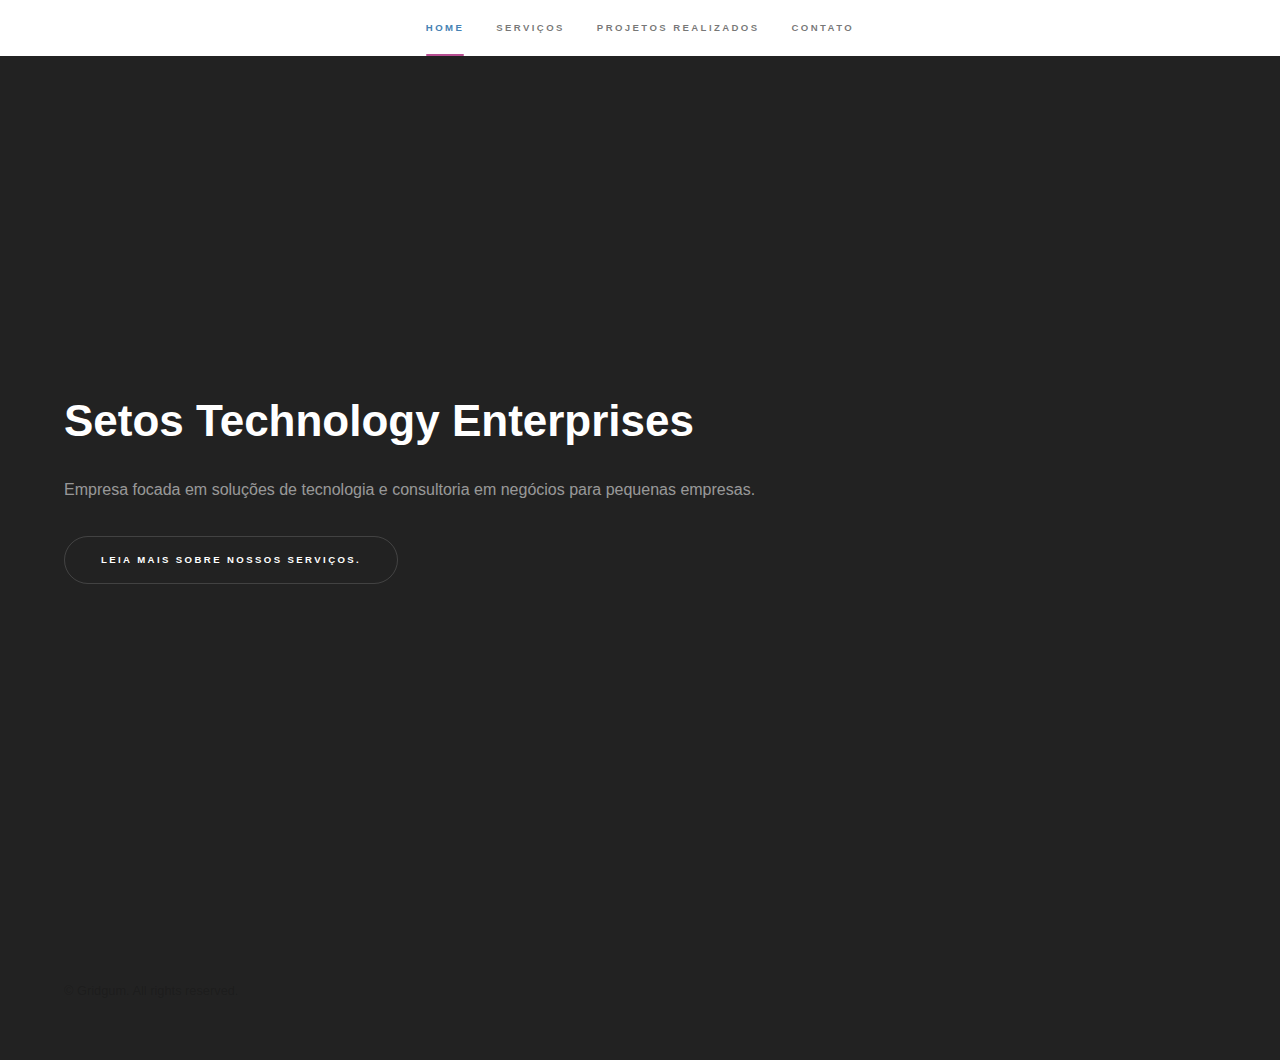
==== home.html @ 489e6897 "Inclusão de imagens" ====
<!DOCTYPE HTML>
<html>
	<head>
		<title>Setos Technology Enterprises</title>
		<meta charset="utf-8" />
		<meta name="viewport" content="width=device-width, initial-scale=1" />
		<!--[if lte IE 8]><script src="js/ie/html5shiv.js"></script><![endif]-->
		<link rel="stylesheet" href="css/main.css" />
		<!--[if lte IE 9]><link rel="stylesheet" href="css/ie9.css" /><![endif]-->
		<!--[if lte IE 8]><link rel="stylesheet" href="css/ie8.css" /><![endif]-->
	</head>
	<body>

			<section id="sidebar">
				<div class="inner">
					<nav>
						<ul>
							<li><a href="#home">Home</a></li>
							<li><a href="#about">Serviços</a></li>
							<li><a href="#works">Projetos Realizados</a></li>
							<li><a href="#contact">Contato</a></li>
						</ul>
					</nav>
				</div>
			</section>

			<div id="wrapper">

					<section id="home" class="wrapper style1 fullscreen fade-up">
						<div class="inner">
							<h1>Setos Technology Enterprises</h1>
							<p>Empresa focada em soluções de tecnologia e consultoria em negócios para pequenas empresas.</p>
							<ul class="actions">
								<li><a href="#works" class="button scrolly">Leia mais sobre nossos serviços.</a></li>
							</ul>
						</div>
					</section>

					
			</div>

			<footer id="footer" class="wrapper style1-alt">
				<div class="inner">
					<ul class="menu">
						<li>&copy; Gridgum. All rights reserved.</li>
					</ul>
				</div>
			</footer>

			<script src="js/jquery.min.js"></script>
			<script src="js/jquery.scrollex.min.js"></script>
			<script src="js/jquery.scrolly.min.js"></script>
			<script src="js/skel.min.js"></script>
			<script src="js/util.js"></script>
			<!--[if lte IE 8]><script src="js/ie/respond.min.js"></script><![endif]-->
			<script src="js/main.js"></script>

	</body>
</html>
---- css/main.css ----
@import url(font-awesome.min.css);
	html, body, div, span, applet, object, iframe, h1, h2, h3, h4, h5, h6, p, blockquote, pre, a, abbr, acronym, address, big, cite, code, del, dfn, em, img, ins, kbd, q, s, samp, small, strike, strong, sub, sup, tt, var, b, u, i, center, dl, dt, dd, ol, ul, li, fieldset, form, label, legend, table, caption, tbody, tfoot, thead, tr, th, td, article, aside, canvas, details, embed, figure, figcaption, footer, header, hgroup, menu, nav, output, ruby, section, summary, time, mark, audio, video {
		margin: 0;
		padding: 0;
		border: 0;
		font-size: 100%;
		vertical-align: baseline;
	}
	article, aside, details, figcaption, figure, footer, header, hgroup, menu, nav, section {
		display: block;
	}

	body {
		line-height: 1;
	}

	ol, ul {
		list-style: none;
	}

	blockquote, q {
		quotes: none;
	}

	blockquote:before, blockquote:after, q:before, q:after {
		content: '';
	}

	table {
		border-collapse: collapse;
		border-spacing: 0;
	}

	body {
		-webkit-text-size-adjust: none;
	}

/* Box Model */

	*, *:before, *:after {
		-moz-box-sizing: border-box;
		-webkit-box-sizing: border-box;
		box-sizing: border-box;
	}

/* Grid */

	.row {
		border-bottom: solid 1px transparent;
		-moz-box-sizing: border-box;
		-webkit-box-sizing: border-box;
		box-sizing: border-box;
	}

	.row > * {
		float: left;
		-moz-box-sizing: border-box;
		-webkit-box-sizing: border-box;
		box-sizing: border-box;
	}

	.row:after, .row:before {
		content: '';
		display: block;
		clear: both;
		height: 0;
	}

	.row.uniform > * > :first-child {
		margin-top: 0;
	}

	.row.uniform > * > :last-child {
		margin-bottom: 0;
	}

	.row.\30 \25 > * {
		padding: 0 0 0 0;
	}

	.row.\30 \25 {
		margin: 0 0 -1px 0;
	}

	.row.uniform.\30 \25 > * {
		padding: 0 0 0 0;
	}

	.row.uniform.\30 \25 {
		margin: 0 0 -1px 0;
	}

	.row > * {
		padding: 0 0 0 1.5em;
	}

	.row {
		margin: 0 0 -1px -1.5em;
	}

	.row.uniform > * {
		padding: 1.5em 0 0 1.5em;
	}

	.row.uniform {
		margin: -1.5em 0 -1px -1.5em;
	}

	.row.\32 00\25 > * {
		padding: 0 0 0 3em;
	}

	.row.\32 00\25 {
		margin: 0 0 -1px -3em;
	}

	.row.uniform.\32 00\25 > * {
		padding: 3em 0 0 3em;
	}

	.row.uniform.\32 00\25 {
		margin: -3em 0 -1px -3em;
	}

	.row.\31 50\25 > * {
		padding: 0 0 0 2.25em;
	}

	.row.\31 50\25 {
		margin: 0 0 -1px -2.25em;
	}

	.row.uniform.\31 50\25 > * {
		padding: 2.25em 0 0 2.25em;
	}

	.row.uniform.\31 50\25 {
		margin: -2.25em 0 -1px -2.25em;
	}

	.row.\35 0\25 > * {
		padding: 0 0 0 0.75em;
	}

	.row.\35 0\25 {
		margin: 0 0 -1px -0.75em;
	}

	.row.uniform.\35 0\25 > * {
		padding: 0.75em 0 0 0.75em;
	}

	.row.uniform.\35 0\25 {
		margin: -0.75em 0 -1px -0.75em;
	}

	.row.\32 5\25 > * {
		padding: 0 0 0 0.375em;
	}

	.row.\32 5\25 {
		margin: 0 0 -1px -0.375em;
	}

	.row.uniform.\32 5\25 > * {
		padding: 0.375em 0 0 0.375em;
	}

	.row.uniform.\32 5\25 {
		margin: -0.375em 0 -1px -0.375em;
	}

	.\31 2u, .\31 2u\24 {
		width: 100%;
		clear: none;
		margin-left: 0;
	}

	.\31 1u, .\31 1u\24 {
		width: 91.6666666667%;
		clear: none;
		margin-left: 0;
	}

	.\31 0u, .\31 0u\24 {
		width: 83.3333333333%;
		clear: none;
		margin-left: 0;
	}

	.\39 u, .\39 u\24 {
		width: 75%;
		clear: none;
		margin-left: 0;
	}

	.\38 u, .\38 u\24 {
		width: 66.6666666667%;
		clear: none;
		margin-left: 0;
	}

	.\37 u, .\37 u\24 {
		width: 58.3333333333%;
		clear: none;
		margin-left: 0;
	}

	.\36 u, .\36 u\24 {
		width: 50%;
		clear: none;
		margin-left: 0;
	}

	.\35 u, .\35 u\24 {
		width: 41.6666666667%;
		clear: none;
		margin-left: 0;
	}

	.\34 u, .\34 u\24 {
		width: 33.3333333333%;
		clear: none;
		margin-left: 0;
	}

	.\33 u, .\33 u\24 {
		width: 25%;
		clear: none;
		margin-left: 0;
	}

	.\32 u, .\32 u\24 {
		width: 16.6666666667%;
		clear: none;
		margin-left: 0;
	}

	.\31 u, .\31 u\24 {
		width: 8.3333333333%;
		clear: none;
		margin-left: 0;
	}

	.\31 2u\24 + *,
	.\31 1u\24 + *,
	.\31 0u\24 + *,
	.\39 u\24 + *,
	.\38 u\24 + *,
	.\37 u\24 + *,
	.\36 u\24 + *,
	.\35 u\24 + *,
	.\34 u\24 + *,
	.\33 u\24 + *,
	.\32 u\24 + *,
	.\31 u\24 + * {
		clear: left;
	}

	.\-11u {
		margin-left: 91.66667%;
	}

	.\-10u {
		margin-left: 83.33333%;
	}

	.\-9u {
		margin-left: 75%;
	}

	.\-8u {
		margin-left: 66.66667%;
	}

	.\-7u {
		margin-left: 58.33333%;
	}

	.\-6u {
		margin-left: 50%;
	}

	.\-5u {
		margin-left: 41.66667%;
	}

	.\-4u {
		margin-left: 33.33333%;
	}

	.\-3u {
		margin-left: 25%;
	}

	.\-2u {
		margin-left: 16.66667%;
	}

	.\-1u {
		margin-left: 8.33333%;
	}

	@media screen and (max-width: 1680px) {

		.row > * {
			padding: 0 0 0 1.5em;
		}

		.row {
			margin: 0 0 -1px -1.5em;
		}

		.row.uniform > * {
			padding: 1.5em 0 0 1.5em;
		}

		.row.uniform {
			margin: -1.5em 0 -1px -1.5em;
		}

		.row.\32 00\25 > * {
			padding: 0 0 0 3em;
		}

		.row.\32 00\25 {
			margin: 0 0 -1px -3em;
		}

		.row.uniform.\32 00\25 > * {
			padding: 3em 0 0 3em;
		}

		.row.uniform.\32 00\25 {
			margin: -3em 0 -1px -3em;
		}

		.row.\31 50\25 > * {
			padding: 0 0 0 2.25em;
		}

		.row.\31 50\25 {
			margin: 0 0 -1px -2.25em;
		}

		.row.uniform.\31 50\25 > * {
			padding: 2.25em 0 0 2.25em;
		}

		.row.uniform.\31 50\25 {
			margin: -2.25em 0 -1px -2.25em;
		}

		.row.\35 0\25 > * {
			padding: 0 0 0 0.75em;
		}

		.row.\35 0\25 {
			margin: 0 0 -1px -0.75em;
		}

		.row.uniform.\35 0\25 > * {
			padding: 0.75em 0 0 0.75em;
		}

		.row.uniform.\35 0\25 {
			margin: -0.75em 0 -1px -0.75em;
		}

		.row.\32 5\25 > * {
			padding: 0 0 0 0.375em;
		}

		.row.\32 5\25 {
			margin: 0 0 -1px -0.375em;
		}

		.row.uniform.\32 5\25 > * {
			padding: 0.375em 0 0 0.375em;
		}

		.row.uniform.\32 5\25 {
			margin: -0.375em 0 -1px -0.375em;
		}

		.\31 2u\28xlarge\29, .\31 2u\24\28xlarge\29 {
			width: 100%;
			clear: none;
			margin-left: 0;
		}

		.\31 1u\28xlarge\29, .\31 1u\24\28xlarge\29 {
			width: 91.6666666667%;
			clear: none;
			margin-left: 0;
		}

		.\31 0u\28xlarge\29, .\31 0u\24\28xlarge\29 {
			width: 83.3333333333%;
			clear: none;
			margin-left: 0;
		}

		.\39 u\28xlarge\29, .\39 u\24\28xlarge\29 {
			width: 75%;
			clear: none;
			margin-left: 0;
		}

		.\38 u\28xlarge\29, .\38 u\24\28xlarge\29 {
			width: 66.6666666667%;
			clear: none;
			margin-left: 0;
		}

		.\37 u\28xlarge\29, .\37 u\24\28xlarge\29 {
			width: 58.3333333333%;
			clear: none;
			margin-left: 0;
		}

		.\36 u\28xlarge\29, .\36 u\24\28xlarge\29 {
			width: 50%;
			clear: none;
			margin-left: 0;
		}

		.\35 u\28xlarge\29, .\35 u\24\28xlarge\29 {
			width: 41.6666666667%;
			clear: none;
			margin-left: 0;
		}

		.\34 u\28xlarge\29, .\34 u\24\28xlarge\29 {
			width: 33.3333333333%;
			clear: none;
			margin-left: 0;
		}

		.\33 u\28xlarge\29, .\33 u\24\28xlarge\29 {
			width: 25%;
			clear: none;
			margin-left: 0;
		}

		.\32 u\28xlarge\29, .\32 u\24\28xlarge\29 {
			width: 16.6666666667%;
			clear: none;
			margin-left: 0;
		}

		.\31 u\28xlarge\29, .\31 u\24\28xlarge\29 {
			width: 8.3333333333%;
			clear: none;
			margin-left: 0;
		}

		.\31 2u\24\28xlarge\29 + *,
		.\31 1u\24\28xlarge\29 + *,
		.\31 0u\24\28xlarge\29 + *,
		.\39 u\24\28xlarge\29 + *,
		.\38 u\24\28xlarge\29 + *,
		.\37 u\24\28xlarge\29 + *,
		.\36 u\24\28xlarge\29 + *,
		.\35 u\24\28xlarge\29 + *,
		.\34 u\24\28xlarge\29 + *,
		.\33 u\24\28xlarge\29 + *,
		.\32 u\24\28xlarge\29 + *,
		.\31 u\24\28xlarge\29 + * {
			clear: left;
		}

		.\-11u\28xlarge\29 {
			margin-left: 91.66667%;
		}

		.\-10u\28xlarge\29 {
			margin-left: 83.33333%;
		}

		.\-9u\28xlarge\29 {
			margin-left: 75%;
		}

		.\-8u\28xlarge\29 {
			margin-left: 66.66667%;
		}

		.\-7u\28xlarge\29 {
			margin-left: 58.33333%;
		}

		.\-6u\28xlarge\29 {
			margin-left: 50%;
		}

		.\-5u\28xlarge\29 {
			margin-left: 41.66667%;
		}

		.\-4u\28xlarge\29 {
			margin-left: 33.33333%;
		}

		.\-3u\28xlarge\29 {
			margin-left: 25%;
		}

		.\-2u\28xlarge\29 {
			margin-left: 16.66667%;
		}

		.\-1u\28xlarge\29 {
			margin-left: 8.33333%;
		}

	}

	@media screen and (max-width: 1280px) {

		.row > * {
			padding: 0 0 0 1.5em;
		}

		.row {
			margin: 0 0 -1px -1.5em;
		}

		.row.uniform > * {
			padding: 1.5em 0 0 1.5em;
		}

		.row.uniform {
			margin: -1.5em 0 -1px -1.5em;
		}

		.row.\32 00\25 > * {
			padding: 0 0 0 3em;
		}

		.row.\32 00\25 {
			margin: 0 0 -1px -3em;
		}

		.row.uniform.\32 00\25 > * {
			padding: 3em 0 0 3em;
		}

		.row.uniform.\32 00\25 {
			margin: -3em 0 -1px -3em;
		}

		.row.\31 50\25 > * {
			padding: 0 0 0 2.25em;
		}

		.row.\31 50\25 {
			margin: 0 0 -1px -2.25em;
		}

		.row.uniform.\31 50\25 > * {
			padding: 2.25em 0 0 2.25em;
		}

		.row.uniform.\31 50\25 {
			margin: -2.25em 0 -1px -2.25em;
		}

		.row.\35 0\25 > * {
			padding: 0 0 0 0.75em;
		}

		.row.\35 0\25 {
			margin: 0 0 -1px -0.75em;
		}

		.row.uniform.\35 0\25 > * {
			padding: 0.75em 0 0 0.75em;
		}

		.row.uniform.\35 0\25 {
			margin: -0.75em 0 -1px -0.75em;
		}

		.row.\32 5\25 > * {
			padding: 0 0 0 0.375em;
		}

		.row.\32 5\25 {
			margin: 0 0 -1px -0.375em;
		}

		.row.uniform.\32 5\25 > * {
			padding: 0.375em 0 0 0.375em;
		}

		.row.uniform.\32 5\25 {
			margin: -0.375em 0 -1px -0.375em;
		}

		.\31 2u\28large\29, .\31 2u\24\28large\29 {
			width: 100%;
			clear: none;
			margin-left: 0;
		}

		.\31 1u\28large\29, .\31 1u\24\28large\29 {
			width: 91.6666666667%;
			clear: none;
			margin-left: 0;
		}

		.\31 0u\28large\29, .\31 0u\24\28large\29 {
			width: 83.3333333333%;
			clear: none;
			margin-left: 0;
		}

		.\39 u\28large\29, .\39 u\24\28large\29 {
			width: 75%;
			clear: none;
			margin-left: 0;
		}

		.\38 u\28large\29, .\38 u\24\28large\29 {
			width: 66.6666666667%;
			clear: none;
			margin-left: 0;
		}

		.\37 u\28large\29, .\37 u\24\28large\29 {
			width: 58.3333333333%;
			clear: none;
			margin-left: 0;
		}

		.\36 u\28large\29, .\36 u\24\28large\29 {
			width: 50%;
			clear: none;
			margin-left: 0;
		}

		.\35 u\28large\29, .\35 u\24\28large\29 {
			width: 41.6666666667%;
			clear: none;
			margin-left: 0;
		}

		.\34 u\28large\29, .\34 u\24\28large\29 {
			width: 33.3333333333%;
			clear: none;
			margin-left: 0;
		}

		.\33 u\28large\29, .\33 u\24\28large\29 {
			width: 25%;
			clear: none;
			margin-left: 0;
		}

		.\32 u\28large\29, .\32 u\24\28large\29 {
			width: 16.6666666667%;
			clear: none;
			margin-left: 0;
		}

		.\31 u\28large\29, .\31 u\24\28large\29 {
			width: 8.3333333333%;
			clear: none;
			margin-left: 0;
		}

		.\31 2u\24\28large\29 + *,
		.\31 1u\24\28large\29 + *,
		.\31 0u\24\28large\29 + *,
		.\39 u\24\28large\29 + *,
		.\38 u\24\28large\29 + *,
		.\37 u\24\28large\29 + *,
		.\36 u\24\28large\29 + *,
		.\35 u\24\28large\29 + *,
		.\34 u\24\28large\29 + *,
		.\33 u\24\28large\29 + *,
		.\32 u\24\28large\29 + *,
		.\31 u\24\28large\29 + * {
			clear: left;
		}

		.\-11u\28large\29 {
			margin-left: 91.66667%;
		}

		.\-10u\28large\29 {
			margin-left: 83.33333%;
		}

		.\-9u\28large\29 {
			margin-left: 75%;
		}

		.\-8u\28large\29 {
			margin-left: 66.66667%;
		}

		.\-7u\28large\29 {
			margin-left: 58.33333%;
		}

		.\-6u\28large\29 {
			margin-left: 50%;
		}

		.\-5u\28large\29 {
			margin-left: 41.66667%;
		}

		.\-4u\28large\29 {
			margin-left: 33.33333%;
		}

		.\-3u\28large\29 {
			margin-left: 25%;
		}

		.\-2u\28large\29 {
			margin-left: 16.66667%;
		}

		.\-1u\28large\29 {
			margin-left: 8.33333%;
		}

	}

	@media screen and (max-width: 980px) {

		.row > * {
			padding: 0 0 0 1.5em;
		}

		.row {
			margin: 0 0 -1px -1.5em;
		}

		.row.uniform > * {
			padding: 1.5em 0 0 1.5em;
		}

		.row.uniform {
			margin: -1.5em 0 -1px -1.5em;
		}

		.row.\32 00\25 > * {
			padding: 0 0 0 3em;
		}

		.row.\32 00\25 {
			margin: 0 0 -1px -3em;
		}

		.row.uniform.\32 00\25 > * {
			padding: 3em 0 0 3em;
		}

		.row.uniform.\32 00\25 {
			margin: -3em 0 -1px -3em;
		}

		.row.\31 50\25 > * {
			padding: 0 0 0 2.25em;
		}

		.row.\31 50\25 {
			margin: 0 0 -1px -2.25em;
		}

		.row.uniform.\31 50\25 > * {
			padding: 2.25em 0 0 2.25em;
		}

		.row.uniform.\31 50\25 {
			margin: -2.25em 0 -1px -2.25em;
		}

		.row.\35 0\25 > * {
			padding: 0 0 0 0.75em;
		}

		.row.\35 0\25 {
			margin: 0 0 -1px -0.75em;
		}

		.row.uniform.\35 0\25 > * {
			padding: 0.75em 0 0 0.75em;
		}

		.row.uniform.\35 0\25 {
			margin: -0.75em 0 -1px -0.75em;
		}

		.row.\32 5\25 > * {
			padding: 0 0 0 0.375em;
		}

		.row.\32 5\25 {
			margin: 0 0 -1px -0.375em;
		}

		.row.uniform.\32 5\25 > * {
			padding: 0.375em 0 0 0.375em;
		}

		.row.uniform.\32 5\25 {
			margin: -0.375em 0 -1px -0.375em;
		}

		.\31 2u\28medium\29, .\31 2u\24\28medium\29 {
			width: 100%;
			clear: none;
			margin-left: 0;
		}

		.\31 1u\28medium\29, .\31 1u\24\28medium\29 {
			width: 91.6666666667%;
			clear: none;
			margin-left: 0;
		}

		.\31 0u\28medium\29, .\31 0u\24\28medium\29 {
			width: 83.3333333333%;
			clear: none;
			margin-left: 0;
		}

		.\39 u\28medium\29, .\39 u\24\28medium\29 {
			width: 75%;
			clear: none;
			margin-left: 0;
		}

		.\38 u\28medium\29, .\38 u\24\28medium\29 {
			width: 66.6666666667%;
			clear: none;
			margin-left: 0;
		}

		.\37 u\28medium\29, .\37 u\24\28medium\29 {
			width: 58.3333333333%;
			clear: none;
			margin-left: 0;
		}

		.\36 u\28medium\29, .\36 u\24\28medium\29 {
			width: 50%;
			clear: none;
			margin-left: 0;
		}

		.\35 u\28medium\29, .\35 u\24\28medium\29 {
			width: 41.6666666667%;
			clear: none;
			margin-left: 0;
		}

		.\34 u\28medium\29, .\34 u\24\28medium\29 {
			width: 33.3333333333%;
			clear: none;
			margin-left: 0;
		}

		.\33 u\28medium\29, .\33 u\24\28medium\29 {
			width: 25%;
			clear: none;
			margin-left: 0;
		}

		.\32 u\28medium\29, .\32 u\24\28medium\29 {
			width: 16.6666666667%;
			clear: none;
			margin-left: 0;
		}

		.\31 u\28medium\29, .\31 u\24\28medium\29 {
			width: 8.3333333333%;
			clear: none;
			margin-left: 0;
		}

		.\31 2u\24\28medium\29 + *,
		.\31 1u\24\28medium\29 + *,
		.\31 0u\24\28medium\29 + *,
		.\39 u\24\28medium\29 + *,
		.\38 u\24\28medium\29 + *,
		.\37 u\24\28medium\29 + *,
		.\36 u\24\28medium\29 + *,
		.\35 u\24\28medium\29 + *,
		.\34 u\24\28medium\29 + *,
		.\33 u\24\28medium\29 + *,
		.\32 u\24\28medium\29 + *,
		.\31 u\24\28medium\29 + * {
			clear: left;
		}

		.\-11u\28medium\29 {
			margin-left: 91.66667%;
		}

		.\-10u\28medium\29 {
			margin-left: 83.33333%;
		}

		.\-9u\28medium\29 {
			margin-left: 75%;
		}

		.\-8u\28medium\29 {
			margin-left: 66.66667%;
		}

		.\-7u\28medium\29 {
			margin-left: 58.33333%;
		}

		.\-6u\28medium\29 {
			margin-left: 50%;
		}

		.\-5u\28medium\29 {
			margin-left: 41.66667%;
		}

		.\-4u\28medium\29 {
			margin-left: 33.33333%;
		}

		.\-3u\28medium\29 {
			margin-left: 25%;
		}

		.\-2u\28medium\29 {
			margin-left: 16.66667%;
		}

		.\-1u\28medium\29 {
			margin-left: 8.33333%;
		}

	}

	@media screen and (max-width: 736px) {

		.row > * {
			padding: 0 0 0 1.5em;
		}

		.row {
			margin: 0 0 -1px -1.5em;
		}

		.row.uniform > * {
			padding: 1.5em 0 0 1.5em;
		}

		.row.uniform {
			margin: -1.5em 0 -1px -1.5em;
		}

		.row.\32 00\25 > * {
			padding: 0 0 0 3em;
		}

		.row.\32 00\25 {
			margin: 0 0 -1px -3em;
		}

		.row.uniform.\32 00\25 > * {
			padding: 3em 0 0 3em;
		}

		.row.uniform.\32 00\25 {
			margin: -3em 0 -1px -3em;
		}

		.row.\31 50\25 > * {
			padding: 0 0 0 2.25em;
		}

		.row.\31 50\25 {
			margin: 0 0 -1px -2.25em;
		}

		.row.uniform.\31 50\25 > * {
			padding: 2.25em 0 0 2.25em;
		}

		.row.uniform.\31 50\25 {
			margin: -2.25em 0 -1px -2.25em;
		}

		.row.\35 0\25 > * {
			padding: 0 0 0 0.75em;
		}

		.row.\35 0\25 {
			margin: 0 0 -1px -0.75em;
		}

		.row.uniform.\35 0\25 > * {
			padding: 0.75em 0 0 0.75em;
		}

		.row.uniform.\35 0\25 {
			margin: -0.75em 0 -1px -0.75em;
		}

		.row.\32 5\25 > * {
			padding: 0 0 0 0.375em;
		}

		.row.\32 5\25 {
			margin: 0 0 -1px -0.375em;
		}

		.row.uniform.\32 5\25 > * {
			padding: 0.375em 0 0 0.375em;
		}

		.row.uniform.\32 5\25 {
			margin: -0.375em 0 -1px -0.375em;
		}

		.\31 2u\28small\29, .\31 2u\24\28small\29 {
			width: 100%;
			clear: none;
			margin-left: 0;
		}

		.\31 1u\28small\29, .\31 1u\24\28small\29 {
			width: 91.6666666667%;
			clear: none;
			margin-left: 0;
		}

		.\31 0u\28small\29, .\31 0u\24\28small\29 {
			width: 83.3333333333%;
			clear: none;
			margin-left: 0;
		}

		.\39 u\28small\29, .\39 u\24\28small\29 {
			width: 75%;
			clear: none;
			margin-left: 0;
		}

		.\38 u\28small\29, .\38 u\24\28small\29 {
			width: 66.6666666667%;
			clear: none;
			margin-left: 0;
		}

		.\37 u\28small\29, .\37 u\24\28small\29 {
			width: 58.3333333333%;
			clear: none;
			margin-left: 0;
		}

		.\36 u\28small\29, .\36 u\24\28small\29 {
			width: 50%;
			clear: none;
			margin-left: 0;
		}

		.\35 u\28small\29, .\35 u\24\28small\29 {
			width: 41.6666666667%;
			clear: none;
			margin-left: 0;
		}

		.\34 u\28small\29, .\34 u\24\28small\29 {
			width: 33.3333333333%;
			clear: none;
			margin-left: 0;
		}

		.\33 u\28small\29, .\33 u\24\28small\29 {
			width: 25%;
			clear: none;
			margin-left: 0;
		}

		.\32 u\28small\29, .\32 u\24\28small\29 {
			width: 16.6666666667%;
			clear: none;
			margin-left: 0;
		}

		.\31 u\28small\29, .\31 u\24\28small\29 {
			width: 8.3333333333%;
			clear: none;
			margin-left: 0;
		}

		.\31 2u\24\28small\29 + *,
		.\31 1u\24\28small\29 + *,
		.\31 0u\24\28small\29 + *,
		.\39 u\24\28small\29 + *,
		.\38 u\24\28small\29 + *,
		.\37 u\24\28small\29 + *,
		.\36 u\24\28small\29 + *,
		.\35 u\24\28small\29 + *,
		.\34 u\24\28small\29 + *,
		.\33 u\24\28small\29 + *,
		.\32 u\24\28small\29 + *,
		.\31 u\24\28small\29 + * {
			clear: left;
		}

		.\-11u\28small\29 {
			margin-left: 91.66667%;
		}

		.\-10u\28small\29 {
			margin-left: 83.33333%;
		}

		.\-9u\28small\29 {
			margin-left: 75%;
		}

		.\-8u\28small\29 {
			margin-left: 66.66667%;
		}

		.\-7u\28small\29 {
			margin-left: 58.33333%;
		}

		.\-6u\28small\29 {
			margin-left: 50%;
		}

		.\-5u\28small\29 {
			margin-left: 41.66667%;
		}

		.\-4u\28small\29 {
			margin-left: 33.33333%;
		}

		.\-3u\28small\29 {
			margin-left: 25%;
		}

		.\-2u\28small\29 {
			margin-left: 16.66667%;
		}

		.\-1u\28small\29 {
			margin-left: 8.33333%;
		}

	}

	@media screen and (max-width: 480px) {

		.row > * {
			padding: 0 0 0 1.5em;
		}

		.row {
			margin: 0 0 -1px -1.5em;
		}

		.row.uniform > * {
			padding: 1.5em 0 0 1.5em;
		}

		.row.uniform {
			margin: -1.5em 0 -1px -1.5em;
		}

		.row.\32 00\25 > * {
			padding: 0 0 0 3em;
		}

		.row.\32 00\25 {
			margin: 0 0 -1px -3em;
		}

		.row.uniform.\32 00\25 > * {
			padding: 3em 0 0 3em;
		}

		.row.uniform.\32 00\25 {
			margin: -3em 0 -1px -3em;
		}

		.row.\31 50\25 > * {
			padding: 0 0 0 2.25em;
		}

		.row.\31 50\25 {
			margin: 0 0 -1px -2.25em;
		}

		.row.uniform.\31 50\25 > * {
			padding: 2.25em 0 0 2.25em;
		}

		.row.uniform.\31 50\25 {
			margin: -2.25em 0 -1px -2.25em;
		}

		.row.\35 0\25 > * {
			padding: 0 0 0 0.75em;
		}

		.row.\35 0\25 {
			margin: 0 0 -1px -0.75em;
		}

		.row.uniform.\35 0\25 > * {
			padding: 0.75em 0 0 0.75em;
		}

		.row.uniform.\35 0\25 {
			margin: -0.75em 0 -1px -0.75em;
		}

		.row.\32 5\25 > * {
			padding: 0 0 0 0.375em;
		}

		.row.\32 5\25 {
			margin: 0 0 -1px -0.375em;
		}

		.row.uniform.\32 5\25 > * {
			padding: 0.375em 0 0 0.375em;
		}

		.row.uniform.\32 5\25 {
			margin: -0.375em 0 -1px -0.375em;
		}

		.\31 2u\28xsmall\29, .\31 2u\24\28xsmall\29 {
			width: 100%;
			clear: none;
			margin-left: 0;
		}

		.\31 1u\28xsmall\29, .\31 1u\24\28xsmall\29 {
			width: 91.6666666667%;
			clear: none;
			margin-left: 0;
		}

		.\31 0u\28xsmall\29, .\31 0u\24\28xsmall\29 {
			width: 83.3333333333%;
			clear: none;
			margin-left: 0;
		}

		.\39 u\28xsmall\29, .\39 u\24\28xsmall\29 {
			width: 75%;
			clear: none;
			margin-left: 0;
		}

		.\38 u\28xsmall\29, .\38 u\24\28xsmall\29 {
			width: 66.6666666667%;
			clear: none;
			margin-left: 0;
		}

		.\37 u\28xsmall\29, .\37 u\24\28xsmall\29 {
			width: 58.3333333333%;
			clear: none;
			margin-left: 0;
		}

		.\36 u\28xsmall\29, .\36 u\24\28xsmall\29 {
			width: 50%;
			clear: none;
			margin-left: 0;
		}

		.\35 u\28xsmall\29, .\35 u\24\28xsmall\29 {
			width: 41.6666666667%;
			clear: none;
			margin-left: 0;
		}

		.\34 u\28xsmall\29, .\34 u\24\28xsmall\29 {
			width: 33.3333333333%;
			clear: none;
			margin-left: 0;
		}

		.\33 u\28xsmall\29, .\33 u\24\28xsmall\29 {
			width: 25%;
			clear: none;
			margin-left: 0;
		}

		.\32 u\28xsmall\29, .\32 u\24\28xsmall\29 {
			width: 16.6666666667%;
			clear: none;
			margin-left: 0;
		}

		.\31 u\28xsmall\29, .\31 u\24\28xsmall\29 {
			width: 8.3333333333%;
			clear: none;
			margin-left: 0;
		}

		.\31 2u\24\28xsmall\29 + *,
		.\31 1u\24\28xsmall\29 + *,
		.\31 0u\24\28xsmall\29 + *,
		.\39 u\24\28xsmall\29 + *,
		.\38 u\24\28xsmall\29 + *,
		.\37 u\24\28xsmall\29 + *,
		.\36 u\24\28xsmall\29 + *,
		.\35 u\24\28xsmall\29 + *,
		.\34 u\24\28xsmall\29 + *,
		.\33 u\24\28xsmall\29 + *,
		.\32 u\24\28xsmall\29 + *,
		.\31 u\24\28xsmall\29 + * {
			clear: left;
		}

		.\-11u\28xsmall\29 {
			margin-left: 91.66667%;
		}

		.\-10u\28xsmall\29 {
			margin-left: 83.33333%;
		}

		.\-9u\28xsmall\29 {
			margin-left: 75%;
		}

		.\-8u\28xsmall\29 {
			margin-left: 66.66667%;
		}

		.\-7u\28xsmall\29 {
			margin-left: 58.33333%;
		}

		.\-6u\28xsmall\29 {
			margin-left: 50%;
		}

		.\-5u\28xsmall\29 {
			margin-left: 41.66667%;
		}

		.\-4u\28xsmall\29 {
			margin-left: 33.33333%;
		}

		.\-3u\28xsmall\29 {
			margin-left: 25%;
		}

		.\-2u\28xsmall\29 {
			margin-left: 16.66667%;
		}

		.\-1u\28xsmall\29 {
			margin-left: 8.33333%;
		}

	}

	@media screen and (max-width: 360px) {

		.row > * {
			padding: 0 0 0 1.5em;
		}

		.row {
			margin: 0 0 -1px -1.5em;
		}

		.row.uniform > * {
			padding: 1.5em 0 0 1.5em;
		}

		.row.uniform {
			margin: -1.5em 0 -1px -1.5em;
		}

		.row.\32 00\25 > * {
			padding: 0 0 0 3em;
		}

		.row.\32 00\25 {
			margin: 0 0 -1px -3em;
		}

		.row.uniform.\32 00\25 > * {
			padding: 3em 0 0 3em;
		}

		.row.uniform.\32 00\25 {
			margin: -3em 0 -1px -3em;
		}

		.row.\31 50\25 > * {
			padding: 0 0 0 2.25em;
		}

		.row.\31 50\25 {
			margin: 0 0 -1px -2.25em;
		}

		.row.uniform.\31 50\25 > * {
			padding: 2.25em 0 0 2.25em;
		}

		.row.uniform.\31 50\25 {
			margin: -2.25em 0 -1px -2.25em;
		}

		.row.\35 0\25 > * {
			padding: 0 0 0 0.75em;
		}

		.row.\35 0\25 {
			margin: 0 0 -1px -0.75em;
		}

		.row.uniform.\35 0\25 > * {
			padding: 0.75em 0 0 0.75em;
		}

		.row.uniform.\35 0\25 {
			margin: -0.75em 0 -1px -0.75em;
		}

		.row.\32 5\25 > * {
			padding: 0 0 0 0.375em;
		}

		.row.\32 5\25 {
			margin: 0 0 -1px -0.375em;
		}

		.row.uniform.\32 5\25 > * {
			padding: 0.375em 0 0 0.375em;
		}

		.row.uniform.\32 5\25 {
			margin: -0.375em 0 -1px -0.375em;
		}

		.\31 2u\28xxsmall\29, .\31 2u\24\28xxsmall\29 {
			width: 100%;
			clear: none;
			margin-left: 0;
		}

		.\31 1u\28xxsmall\29, .\31 1u\24\28xxsmall\29 {
			width: 91.6666666667%;
			clear: none;
			margin-left: 0;
		}

		.\31 0u\28xxsmall\29, .\31 0u\24\28xxsmall\29 {
			width: 83.3333333333%;
			clear: none;
			margin-left: 0;
		}

		.\39 u\28xxsmall\29, .\39 u\24\28xxsmall\29 {
			width: 75%;
			clear: none;
			margin-left: 0;
		}

		.\38 u\28xxsmall\29, .\38 u\24\28xxsmall\29 {
			width: 66.6666666667%;
			clear: none;
			margin-left: 0;
		}

		.\37 u\28xxsmall\29, .\37 u\24\28xxsmall\29 {
			width: 58.3333333333%;
			clear: none;
			margin-left: 0;
		}

		.\36 u\28xxsmall\29, .\36 u\24\28xxsmall\29 {
			width: 50%;
			clear: none;
			margin-left: 0;
		}

		.\35 u\28xxsmall\29, .\35 u\24\28xxsmall\29 {
			width: 41.6666666667%;
			clear: none;
			margin-left: 0;
		}

		.\34 u\28xxsmall\29, .\34 u\24\28xxsmall\29 {
			width: 33.3333333333%;
			clear: none;
			margin-left: 0;
		}

		.\33 u\28xxsmall\29, .\33 u\24\28xxsmall\29 {
			width: 25%;
			clear: none;
			margin-left: 0;
		}

		.\32 u\28xxsmall\29, .\32 u\24\28xxsmall\29 {
			width: 16.6666666667%;
			clear: none;
			margin-left: 0;
		}

		.\31 u\28xxsmall\29, .\31 u\24\28xxsmall\29 {
			width: 8.3333333333%;
			clear: none;
			margin-left: 0;
		}

		.\31 2u\24\28xxsmall\29 + *,
		.\31 1u\24\28xxsmall\29 + *,
		.\31 0u\24\28xxsmall\29 + *,
		.\39 u\24\28xxsmall\29 + *,
		.\38 u\24\28xxsmall\29 + *,
		.\37 u\24\28xxsmall\29 + *,
		.\36 u\24\28xxsmall\29 + *,
		.\35 u\24\28xxsmall\29 + *,
		.\34 u\24\28xxsmall\29 + *,
		.\33 u\24\28xxsmall\29 + *,
		.\32 u\24\28xxsmall\29 + *,
		.\31 u\24\28xxsmall\29 + * {
			clear: left;
		}

		.\-11u\28xxsmall\29 {
			margin-left: 91.66667%;
		}

		.\-10u\28xxsmall\29 {
			margin-left: 83.33333%;
		}

		.\-9u\28xxsmall\29 {
			margin-left: 75%;
		}

		.\-8u\28xxsmall\29 {
			margin-left: 66.66667%;
		}

		.\-7u\28xxsmall\29 {
			margin-left: 58.33333%;
		}

		.\-6u\28xxsmall\29 {
			margin-left: 50%;
		}

		.\-5u\28xxsmall\29 {
			margin-left: 41.66667%;
		}

		.\-4u\28xxsmall\29 {
			margin-left: 33.33333%;
		}

		.\-3u\28xxsmall\29 {
			margin-left: 25%;
		}

		.\-2u\28xxsmall\29 {
			margin-left: 16.66667%;
		}

		.\-1u\28xxsmall\29 {
			margin-left: 8.33333%;
		}

	}

/* Basic */

	@-ms-viewport {
		width: device-width;
	}

	body {
		-ms-overflow-style: scrollbar;
	}

	@media screen and (max-width: 480px) {

		html, body {
			min-width: 320px;
		}

	}

	body {
		background: #312450;
	}

		body.is-loading *, body.is-loading *:before, body.is-loading *:after {
			-moz-animation: none !important;
			-webkit-animation: none !important;
			-ms-animation: none !important;
			animation: none !important;
			-moz-transition: none !important;
			-webkit-transition: none !important;
			-ms-transition: none !important;
			transition: none !important;
		}

/* Type */

	body, input, select, textarea {
		color: rgba(255, 255, 255, 0.55);
		font-family: Arial, Helvetica, sans-serif;
		font-size: 16.5pt;
		font-weight: normal;
		line-height: 1.75;
	}

		@media screen and (max-width: 1680px) {

			body, input, select, textarea {
				font-size: 13pt;
			}

		}

		@media screen and (max-width: 1280px) {

			body, input, select, textarea {
				font-size: 12pt;
			}

		}

		@media screen and (max-width: 360px) {

			body, input, select, textarea {
				font-size: 11pt;
			}

		}

	a {
		-moz-transition: color 0.2s ease, border-bottom-color 0.2s ease;
		-webkit-transition: color 0.2s ease, border-bottom-color 0.2s ease;
		-ms-transition: color 0.2s ease, border-bottom-color 0.2s ease;
		transition: color 0.2s ease, border-bottom-color 0.2s ease;
		border-bottom: dotted 1px rgba(255, 255, 255, 0.35);
		color: inherit;
		text-decoration: none;
	}

		a:hover {
			border-bottom-color: transparent;
			color: #ffffff;
		}

	strong, b {
		color: #ffffff;
		font-weight: bold;
	}

	em, i {
		font-style: italic;
	}

	p {
		margin: 0 0 2em 0;
	}

	h1, h2, h3, h4, h5, h6 {
		color: #ffffff;
		font-weight: bold;
		line-height: 1.5;
		margin: 0 0 0.5em 0;
	}

		h1 a, h2 a, h3 a, h4 a, h5 a, h6 a {
			color: inherit;
			text-decoration: none;
		}

	h1 {
		font-size: 2.75em;
	}

		h1.major {
			margin: 0 0 1.3em 0;
			position: relative;
			padding-bottom: 0.35em;
		}

			h1.major:after {
				background-image: -moz-linear-gradient(to right, #c86944, #f0ab90);
				background-image: -webkit-linear-gradient(to right, #c86944, #f0ab90);
				background-image: -ms-linear-gradient(to right, #c86944, #f0ab90);
				background-image: linear-gradient(to right, #c86944, #f0ab90);
				-moz-transition: max-width 0.2s ease;
				-webkit-transition: max-width 0.2s ease;
				-ms-transition: max-width 0.2s ease;
				transition: max-width 0.2s ease;
				border-radius: 0.2em;
				bottom: 0;
				content: '';
				height: 0.05em;
				position: absolute;
				right: 0;
				width: 100%;
			}

	h2 {
		font-size: 1.75em;
	}

	h3 {
		font-size: 1.1em;
	}

	h4 {
		font-size: 1em;
	}

	h5 {
		font-size: 0.8em;
	}

	h6 {
		font-size: 0.6em;
	}

	@media screen and (max-width: 736px) {

		h1 {
			font-size: 2em;
		}

		h2 {
			font-size: 1.25em;
		}

		h3 {
			font-size: 1em;
		}

		h4 {
			font-size: 0.8em;
		}

		h5 {
			font-size: 0.6em;
		}

		h6 {
			font-size: 0.6em;
		}

	}

	sub {
		font-size: 0.8em;
		position: relative;
		top: 0.5em;
	}

	sup {
		font-size: 0.8em;
		position: relative;
		top: -0.5em;
	}

	blockquote {
		border-left: solid 4px rgba(255, 255, 255, 0.15);
		font-style: italic;
		margin: 0 0 2em 0;
		padding: 0.5em 0 0.5em 2em;
	}

	code {
		background: rgba(255, 255, 255, 0.05);
		border-radius: 0.25em;
		border: solid 1px rgba(255, 255, 255, 0.15);
		font-family: "Courier New", monospace;
		font-size: 0.9em;
		margin: 0 0.25em;
		padding: 0.25em 0.65em;
	}

	pre {
		-webkit-overflow-scrolling: touch;
		font-family: "Courier New", monospace;
		font-size: 0.9em;
		margin: 0 0 2em 0;
	}

		pre code {
			display: block;
			line-height: 1.75em;
			padding: 1em 1.5em;
			overflow-x: auto;
		}

	hr {
		border: 0;
		border-bottom: solid 1px rgba(255, 255, 255, 0.15);
		margin: 2em 0;
	}

		hr.major {
			margin: 3em 0;
		}

	.align-left {
		text-align: left;
	}

	.align-center {
		text-align: center;
	}

	.align-right {
		text-align: right;
	}

/* Box */

	.box {
		border-radius: 0.25em;
		border: solid 1px rgba(255, 255, 255, 0.15);
		margin-bottom: 2em;
		padding: 1.5em;
	}

		.box > :last-child,
		.box > :last-child > :last-child,
		.box > :last-child > :last-child > :last-child {
			margin-bottom: 0;
		}

		.box.alt {
			border: 0;
			border-radius: 0;
			padding: 0;
		}

/* Button */

	input[type="submit"],
	input[type="reset"],
	input[type="button"],
	button,
	.button {
		-moz-appearance: none;
		-webkit-appearance: none;
		-ms-appearance: none;
		appearance: none;
		-moz-transition: border-color 0.2s ease;
		-webkit-transition: border-color 0.2s ease;
		-ms-transition: border-color 0.2s ease;
		transition: border-color 0.2s ease;
		background-color: transparent;
		border: solid 1px !important;
		border-color: rgba(255, 255, 255, 0.15) !important;
		border-radius: 3em;
		color: #ffffff !important;
		cursor: pointer;
		display: inline-block;
		font-size: 0.6em;
		font-weight: bold;
		height: calc(4.75em + 2px);
		letter-spacing: 0.25em;
		line-height: 4.75em;
		outline: 0;
		padding: 0 3.75em;
		position: relative;
		text-align: center;
		text-decoration: none;
		text-transform: uppercase;
		white-space: nowrap;
	}

		input[type="submit"]:after,
		input[type="reset"]:after,
		input[type="button"]:after,
		button:after,
		.button:after {
			-moz-transform: scale(0.25);
			-webkit-transform: scale(0.25);
			-ms-transform: scale(0.25);
			transform: scale(0.25);
			-moz-pointer-events: none;
			-webkit-pointer-events: none;
			-ms-pointer-events: none;
			pointer-events: none;
			-moz-transition: opacity 0.2s ease, -moz-transform 0.2s ease;
			-webkit-transition: opacity 0.2s ease, -webkit-transform 0.2s ease;
			-ms-transition: opacity 0.2s ease, -ms-transform 0.2s ease;
			transition: opacity 0.2s ease, transform 0.2s ease;
			background: #ffffff;
			border-radius: 3em;
			content: '';
			height: 100%;
			left: 0;
			opacity: 0;
			position: absolute;
			top: 0;
			width: 100%;
		}

		input[type="submit"].icon:before,
		input[type="reset"].icon:before,
		input[type="button"].icon:before,
		button.icon:before,
		.button.icon:before {
			margin-right: 0.75em;
		}

		input[type="submit"].fit,
		input[type="reset"].fit,
		input[type="button"].fit,
		button.fit,
		.button.fit {
			display: block;
			margin: 0 0 1em 0;
			width: 100%;
		}

		input[type="submit"].small,
		input[type="reset"].small,
		input[type="button"].small,
		button.small,
		.button.small {
			font-size: 0.4em;
		}

		input[type="submit"].big,
		input[type="reset"].big,
		input[type="button"].big,
		button.big,
		.button.big {
			font-size: 0.8em;
		}

		input[type="submit"].special,
		input[type="reset"].special,
		input[type="button"].special,
		button.special,
		.button.special {
			background-color: #ffffff;
			color: #312450 !important;
		}

			input[type="submit"].special:after,
			input[type="reset"].special:after,
			input[type="button"].special:after,
			button.special:after,
			.button.special:after {
				display: none;
			}

		input[type="submit"].disabled, input[type="submit"]:disabled,
		input[type="reset"].disabled,
		input[type="reset"]:disabled,
		input[type="button"].disabled,
		input[type="button"]:disabled,
		button.disabled,
		button:disabled,
		.button.disabled,
		.button:disabled {
			cursor: default;
			opacity: 0.5;
			-moz-pointer-events: none;
			-webkit-pointer-events: none;
			-ms-pointer-events: none;
			pointer-events: none;
		}

		input[type="submit"]:hover,
		input[type="reset"]:hover,
		input[type="button"]:hover,
		button:hover,
		.button:hover {
			border-color: rgba(255, 255, 255, 0.55) !important;
		}

			input[type="submit"]:hover:after,
			input[type="reset"]:hover:after,
			input[type="button"]:hover:after,
			button:hover:after,
			.button:hover:after {
				opacity: 0.05;
				-moz-transform: scale(1);
				-webkit-transform: scale(1);
				-ms-transform: scale(1);
				transform: scale(1);
			}

			input[type="submit"]:hover:active,
			input[type="reset"]:hover:active,
			input[type="button"]:hover:active,
			button:hover:active,
			.button:hover:active {
				border-color: #ffffff !important;
			}

				input[type="submit"]:hover:active:after,
				input[type="reset"]:hover:active:after,
				input[type="button"]:hover:active:after,
				button:hover:active:after,
				.button:hover:active:after {
					opacity: 0.1;
				}

/* Features */

	.features {
		display: -moz-flex;
		display: -webkit-flex;
		display: -ms-flex;
		display: flex;
		-moz-flex-wrap: wrap;
		-webkit-flex-wrap: wrap;
		-ms-flex-wrap: wrap;
		flex-wrap: wrap;
		border-radius: 0.25em;
		border: solid 1px rgba(255, 255, 255, 0.15);
		background: rgba(255, 255, 255, 0.05);
		margin: 0 0 2em 0;
	}

		.features section {
			padding: 3.5em 3em 1em 7em ;
			width: 50%;
			border-top: solid 1px rgba(255, 255, 255, 0.15);
			position: relative;
		}

			.features section:nth-child(-n + 2) {
				border-top-width: 0;
			}

			.features section:nth-child(2n) {
				border-left: solid 1px rgba(255, 255, 255, 0.15);
			}

			.features section .icon {
				-moz-transition: opacity 0.5s ease, -moz-transform 0.5s ease;
				-webkit-transition: opacity 0.5s ease, -webkit-transform 0.5s ease;
				-ms-transition: opacity 0.5s ease, -ms-transform 0.5s ease;
				transition: opacity 0.5s ease, transform 0.5s ease;
				-moz-transition-delay: 1s;
				-webkit-transition-delay: 1s;
				-ms-transition-delay: 1s;
				transition-delay: 1s;
				-moz-transform: scale(1);
				-webkit-transform: scale(1);
				-ms-transform: scale(1);
				transform: scale(1);
				position: absolute;
				left: 3em;
				top: 3em;
				opacity: 1;
			}

			.features section:nth-child(1) .icon {
				-moz-transition-delay: 0.15s;
				-webkit-transition-delay: 0.15s;
				-ms-transition-delay: 0.15s;
				transition-delay: 0.15s;
			}

			.features section:nth-child(2) .icon {
				-moz-transition-delay: 0.3s;
				-webkit-transition-delay: 0.3s;
				-ms-transition-delay: 0.3s;
				transition-delay: 0.3s;
			}

			.features section:nth-child(3) .icon {
				-moz-transition-delay: 0.45s;
				-webkit-transition-delay: 0.45s;
				-ms-transition-delay: 0.45s;
				transition-delay: 0.45s;
			}

			.features section:nth-child(4) .icon {
				-moz-transition-delay: 0.6s;
				-webkit-transition-delay: 0.6s;
				-ms-transition-delay: 0.6s;
				transition-delay: 0.6s;
			}

			.features section:nth-child(5) .icon {
				-moz-transition-delay: 0.75s;
				-webkit-transition-delay: 0.75s;
				-ms-transition-delay: 0.75s;
				transition-delay: 0.75s;
			}

			.features section:nth-child(6) .icon {
				-moz-transition-delay: 0.9s;
				-webkit-transition-delay: 0.9s;
				-ms-transition-delay: 0.9s;
				transition-delay: 0.9s;
			}

			.features section:nth-child(7) .icon {
				-moz-transition-delay: 1.05s;
				-webkit-transition-delay: 1.05s;
				-ms-transition-delay: 1.05s;
				transition-delay: 1.05s;
			}

			.features section:nth-child(8) .icon {
				-moz-transition-delay: 1.2s;
				-webkit-transition-delay: 1.2s;
				-ms-transition-delay: 1.2s;
				transition-delay: 1.2s;
			}

			.features section:nth-child(9) .icon {
				-moz-transition-delay: 1.35s;
				-webkit-transition-delay: 1.35s;
				-ms-transition-delay: 1.35s;
				transition-delay: 1.35s;
			}

			.features section:nth-child(10) .icon {
				-moz-transition-delay: 1.5s;
				-webkit-transition-delay: 1.5s;
				-ms-transition-delay: 1.5s;
				transition-delay: 1.5s;
			}

			.features section:nth-child(11) .icon {
				-moz-transition-delay: 1.65s;
				-webkit-transition-delay: 1.65s;
				-ms-transition-delay: 1.65s;
				transition-delay: 1.65s;
			}

			.features section:nth-child(12) .icon {
				-moz-transition-delay: 1.8s;
				-webkit-transition-delay: 1.8s;
				-ms-transition-delay: 1.8s;
				transition-delay: 1.8s;
			}

			.features section:nth-child(13) .icon {
				-moz-transition-delay: 1.95s;
				-webkit-transition-delay: 1.95s;
				-ms-transition-delay: 1.95s;
				transition-delay: 1.95s;
			}

			.features section:nth-child(14) .icon {
				-moz-transition-delay: 2.1s;
				-webkit-transition-delay: 2.1s;
				-ms-transition-delay: 2.1s;
				transition-delay: 2.1s;
			}

			.features section:nth-child(15) .icon {
				-moz-transition-delay: 2.25s;
				-webkit-transition-delay: 2.25s;
				-ms-transition-delay: 2.25s;
				transition-delay: 2.25s;
			}

			.features section:nth-child(16) .icon {
				-moz-transition-delay: 2.4s;
				-webkit-transition-delay: 2.4s;
				-ms-transition-delay: 2.4s;
				transition-delay: 2.4s;
			}

			.features section:nth-child(17) .icon {
				-moz-transition-delay: 2.55s;
				-webkit-transition-delay: 2.55s;
				-ms-transition-delay: 2.55s;
				transition-delay: 2.55s;
			}

			.features section:nth-child(18) .icon {
				-moz-transition-delay: 2.7s;
				-webkit-transition-delay: 2.7s;
				-ms-transition-delay: 2.7s;
				transition-delay: 2.7s;
			}

			.features section:nth-child(19) .icon {
				-moz-transition-delay: 2.85s;
				-webkit-transition-delay: 2.85s;
				-ms-transition-delay: 2.85s;
				transition-delay: 2.85s;
			}

			.features section:nth-child(20) .icon {
				-moz-transition-delay: 3.0s;
				-webkit-transition-delay: 3.0s;
				-ms-transition-delay: 3.0s;
				transition-delay: 3.0s;
			}

		.features.inactive section .icon {
			-moz-transform: scale(0.5);
			-webkit-transform: scale(0.5);
			-ms-transform: scale(0.5);
			transform: scale(0.5);
			opacity: 0;
		}

		@media screen and (max-width: 980px) {

			.features {
				display: block;
			}

				.features section {
					border-top-width: 1px !important;
					border-left-width: 0 !important;
					width: 100%;
				}

					.features section:first-child {
						border-top-width: 0 !important;
					}

		}

		@media screen and (max-width: 736px) {

			.features section {
				padding: 2.5em 1.5em 0.1em 5.5em ;
			}

				.features section .icon {
					left: 1.5em;
					top: 2em;
				}

		}

		@media screen and (max-width: 480px) {

			.features section {
				padding: 2em 1.5em 0.1em 1.5em ;
			}

				.features section .icon {
					left: 0;
					position: relative;
					top: 0;
				}

		}

/* Form */

	form {
		margin: 0 0 2em 0;
	}

		form .field {
			margin: 0 0 1em 0;
		}

			form .field.half {
				width: 50%;
				float: left;
				padding: 0 0 0 0.75em;
			}

				form .field.half.first {
					padding: 0 0.75em 0 0;
				}

		form > .actions {
			margin: 2em 0 0 0 !important;
		}

		@media screen and (max-width: 736px) {

			form .field.half {
				width: 100%;
				float: none;
				padding: 0;
			}

				form .field.half.first {
					padding: 0;
				}

		}

	label {
		color: #ffffff;
		font-weight: bold;
		line-height: 1.5;
		margin: 0 0 0.7em 0;
		display: block;
		font-size: 1.1em;
	}

	input[type="text"],
	input[type="password"],
	input[type="email"],
	input[type="tel"],
	select,
	textarea {
		-moz-appearance: none;
		-webkit-appearance: none;
		-ms-appearance: none;
		appearance: none;
		background: rgba(255, 255, 255, 0.05);
		border-radius: 0.25em;
		border: none;
		border: solid 1px rgba(255, 255, 255, 0.15);
		color: inherit;
		display: block;
		outline: 0;
		padding: 0 1em;
		text-decoration: none;
		width: 100%;
	}

		input[type="text"]:invalid,
		input[type="password"]:invalid,
		input[type="email"]:invalid,
		input[type="tel"]:invalid,
		select:invalid,
		textarea:invalid {
			box-shadow: none;
		}

		input[type="text"]:focus,
		input[type="password"]:focus,
		input[type="email"]:focus,
		input[type="tel"]:focus,
		select:focus,
		textarea:focus {
			border-color: #ffffff;
			box-shadow: 0 0 0 1px #ffffff;
		}

	.select-wrapper {
		text-decoration: none;
		display: block;
		position: relative;
	}

		.select-wrapper:before {
			-moz-osx-font-smoothing: grayscale;
			-webkit-font-smoothing: antialiased;
			font-family: FontAwesome;
			font-style: normal;
			font-weight: normal;
			text-transform: none !important;
		}

		.select-wrapper:before {
			color: rgba(255, 255, 255, 0.15);
			content: '\f078';
			display: block;
			height: 2.75em;
			line-height: 2.75em;
			pointer-events: none;
			position: absolute;
			right: 0;
			text-align: center;
			top: 0;
			width: 2.75em;
		}

		.select-wrapper select::-ms-expand {
			display: none;
		}

	select option {
		background-color: #312450;
		color: #ffffff;
	}

	input[type="text"],
	input[type="password"],
	input[type="email"],
	select {
		height: 2.75em;
	}

	textarea {
		padding: 0.75em 1em;
	}

		body.is-ie textarea {
			min-height: 10em;
		}

	input[type="checkbox"],
	input[type="radio"] {
		-moz-appearance: none;
		-webkit-appearance: none;
		-ms-appearance: none;
		appearance: none;
		display: block;
		float: left;
		margin-right: -2em;
		opacity: 0;
		width: 1em;
		z-index: -1;
	}

		input[type="checkbox"] + label,
		input[type="radio"] + label {
			text-decoration: none;
			color: rgba(255, 255, 255, 0.55);
			cursor: pointer;
			display: inline-block;
			font-size: 1em;
			font-weight: normal;
			padding-left: 2.4em;
			padding-right: 0.75em;
			position: relative;
		}

			input[type="checkbox"] + label:before,
			input[type="radio"] + label:before {
				-moz-osx-font-smoothing: grayscale;
				-webkit-font-smoothing: antialiased;
				font-family: FontAwesome;
				font-style: normal;
				font-weight: normal;
				text-transform: none !important;
			}

			input[type="checkbox"] + label:before,
			input[type="radio"] + label:before {
				background: rgba(255, 255, 255, 0.05);
				border-radius: 0.25em;
				border: solid 1px rgba(255, 255, 255, 0.15);
				content: '';
				display: inline-block;
				height: 1.65em;
				left: 0;
				line-height: 1.58125em;
				position: absolute;
				text-align: center;
				top: 0;
				width: 1.65em;
			}

		input[type="checkbox"]:checked + label:before,
		input[type="radio"]:checked + label:before {
			background: #ffffff;
			border-color: #ffffff;
			color: #b74e91;
			content: '\f00c';
		}

		input[type="checkbox"]:focus + label:before,
		input[type="radio"]:focus + label:before {
			border-color: #ffffff;
			box-shadow: 0 0 0 1px #ffffff;
		}

	input[type="checkbox"] + label:before {
		border-radius: 0.25em;
	}

	input[type="radio"] + label:before {
		border-radius: 100%;
	}

	::-webkit-input-placeholder {
		color: rgba(255, 255, 255, 0.35) !important;
		opacity: 1.0;
	}

	:-moz-placeholder {
		color: rgba(255, 255, 255, 0.35) !important;
		opacity: 1.0;
	}

	::-moz-placeholder {
		color: rgba(255, 255, 255, 0.35) !important;
		opacity: 1.0;
	}

	:-ms-input-placeholder {
		color: rgba(255, 255, 255, 0.35) !important;
		opacity: 1.0;
	}

	.formerize-placeholder {
		color: rgba(255, 255, 255, 0.35) !important;
		opacity: 1.0;
	}

/* Icon */

	.icon {
		text-decoration: none;
		border-bottom: none;
		position: relative;
	}

		.icon:before {
			-moz-osx-font-smoothing: grayscale;
			-webkit-font-smoothing: antialiased;
			font-family: FontAwesome;
			font-style: normal;
			font-weight: normal;
			text-transform: none !important;
		}

		.icon > .label {
			display: none;
		}

		.icon.major {
			width: 2.5em;
			height: 2.5em;
			display: block;
			background: #ffffff;
			border-radius: 100%;
			color: #312450;
			text-align: center;
			line-height: 2.5em;
			margin: 0 0 1.3em 0;
		}

			.icon.major:before {
				font-size: 1.25em;
			}

				.wrapper.style1 .icon.major:before {
					color: #5e42a6;
				}

				.wrapper.style1-alt .icon.major:before {
					color: #493382;
				}

				.wrapper.style2 .icon.major:before {
					color: #5052b5;
				}

				.wrapper.style2-alt .icon.major:before {
					color: #3e4094;
				}

				.wrapper.style3 .icon.major:before {
					color: #b74e91;
				}

				.wrapper.style3-alt .icon.major:before {
					color: #953d75;
				}

/* Image */

	.image {
		border-radius: 0.25em;
		border: 0;
		display: inline-block;
		position: relative;
	}

		.image img {
			border-radius: 0.25em;
			display: block;
		}

		.image.left, .image.right {
			max-width: 40%;
		}

			.image.left img, .image.right img {
				width: 100%;
			}

		.image.left {
			float: left;
			margin: 0 1.5em 1em 0;
			top: 0.25em;
		}

		.image.right {
			float: right;
			margin: 0 0 1em 1.5em;
			top: 0.25em;
		}

		.image.fit {
			display: block;
			margin: 0 0 2em 0;
			width: 100%;
		}

			.image.fit img {
				width: 100%;
			}

		.image.main {
			display: block;
			margin: 0 0 3em 0;
			width: 100%;
		}

			.image.main img {
				width: 100%;
			}

/* List */

	ol {
		list-style: decimal;
		margin: 0 0 2em 0;
		padding-left: 1.25em;
	}

		ol li {
			padding-left: 0.25em;
		}

	ul {
		list-style: disc;
		margin: 0 0 2em 0;
		padding-left: 1em;
	}

		ul li {
			padding-left: 0.5em;
		}

		ul.alt {
			list-style: none;
			padding-left: 0;
		}

			ul.alt li {
				border-top: solid 1px rgba(255, 255, 255, 0.15);
				padding: 0.5em 0;
			}

				ul.alt li:first-child {
					border-top: 0;
					padding-top: 0;
				}

		ul.icons {
			cursor: default;
			list-style: none;
			padding-left: 0;
		}

			ul.icons li {
				display: inline-block;
				padding: 0 0.75em 0 0;
			}

				ul.icons li:last-child {
					padding-right: 0;
				}

				ul.icons li > a, ul.icons li > span {
					border: 0;
					text-decoration: none;
				}

					ul.icons li > a:before, ul.icons li > span:before {
						-moz-osx-font-smoothing: grayscale;
						-webkit-font-smoothing: antialiased;
						font-family: FontAwesome;
						font-style: normal;
						font-weight: normal;
						text-transform: none !important;
					}

					ul.icons li > a .label, ul.icons li > span .label {
						display: none;
					}

		ul.actions {
			cursor: default;
			list-style: none;
			padding-left: 0;
		}

			ul.actions li {
				display: inline-block;
				padding: 0 1em 0 0;
				vertical-align: middle;
			}

				ul.actions li:last-child {
					padding-right: 0;
				}

			ul.actions.small li {
				padding: 0 0.5em 0 0;
			}

			ul.actions.vertical li {
				display: block;
				padding: 1em 0 0 0;
			}

				ul.actions.vertical li:first-child {
					padding-top: 0;
				}

				ul.actions.vertical li > * {
					margin-bottom: 0;
				}

			ul.actions.vertical.small li {
				padding: 0.5em 0 0 0;
			}

				ul.actions.vertical.small li:first-child {
					padding-top: 0;
				}

			ul.actions.fit {
				display: table;
				margin-left: -1em;
				padding: 0;
				table-layout: fixed;
				width: calc(100% + 1em);
			}

				ul.actions.fit li {
					display: table-cell;
					padding: 0 0 0 1em;
				}

					ul.actions.fit li > * {
						margin-bottom: 0;
					}

				ul.actions.fit.small {
					margin-left: -0.5em;
					width: calc(100% + 0.5em);
				}

					ul.actions.fit.small li {
						padding: 0 0 0 0.5em;
					}

			@media screen and (max-width: 480px) {

				ul.actions {
					margin: 0 0 2em 0;
				}

					ul.actions li {
						padding: 1em 0 0 0;
						display: block;
						text-align: center;
						width: 100%;
					}

						ul.actions li > * {
							width: 100%;
							margin: 0 !important;
						}

							ul.actions li > *.icon:before {
								margin-left: -2em;
							}

						ul.actions li .button {
							padding: 0;
						}

						ul.actions li:first-child {
							padding-top: 0;
						}

					ul.actions.small li {
						padding: 0.5em 0 0 0;
					}

						ul.actions.small li:first-child {
							padding-top: 0;
						}

			}

		ul.contact {
			list-style: none;
			padding: 0;
		}

			ul.contact > li {
				padding: 0;
				margin: 1.5em 0 0 0;
			}

				ul.contact > li:first-child {
					margin-top: 0;
				}

		ul.menu {
			list-style: none;
			padding: 0;
		}

			ul.menu > li {
				border-left: solid 1px rgba(255, 255, 255, 0.15);
				display: inline-block;
				line-height: 1;
				margin-left: 1.5em;
				padding: 0 0 0 1.5em;
			}

				ul.menu > li:first-child {
					border-left: 0;
					margin: 0;
					padding-left: 0;
				}

			@media screen and (max-width: 480px) {

				ul.menu > li {
					border-left: 0;
					display: block;
					line-height: inherit;
					margin: 0.5em 0 0 0;
					padding-left: 0;
				}

			}

	dl {
		margin: 0 0 2em 0;
	}

		dl dt {
			display: block;
			font-weight: bold;
			margin: 0 0 1em 0;
		}

		dl dd {
			margin-left: 2em;
		}

/* Section/Article */

	section.special, article.special {
		text-align: center;
	}

	header p {
		color: rgba(255, 255, 255, 0.35);
		position: relative;
		margin: 0 0 1.5em 0;
	}

	header h2 + p {
		font-size: 1.25em;
		margin-top: -1em;
		line-height: 1.5em;
	}

	header h3 + p {
		font-size: 1.1em;
		margin-top: -0.8em;
		line-height: 1.5em;
	}

	header h4 + p,
	header h5 + p,
	header h6 + p {
		font-size: 0.9em;
		margin-top: -0.6em;
		line-height: 1.5em;
	}

/* Split */

	.split {
		display: -moz-flex;
		display: -webkit-flex;
		display: -ms-flex;
		display: flex;
	}

		.split > * {
			width: calc(50% - 2.5em);
		}

		.split > :nth-child(2n - 1) {
			padding-right: 2.5em;
			border-right: solid 1px rgba(255, 255, 255, 0.15);
		}

		.split > :nth-child(2n) {
			padding-left: 2.5em;
		}

		.split.style1 > :nth-child(2n - 1) {
			width: calc(66.66666% - 2.5em);
		}

		.split.style1 > :nth-child(2n) {
			width: calc(33.33333% - 2.5em);
		}

		@media screen and (max-width: 1680px) {

			.split > * {
				width: calc(50% - 2em);
			}

			.split > :nth-child(2n - 1) {
				padding-right: 2em;
			}

			.split > :nth-child(2n) {
				padding-left: 2em;
			}

			.split.style1 > :nth-child(2n - 1) {
				width: calc(66.66666% - 2em);
			}

			.split.style1 > :nth-child(2n) {
				width: calc(33.33333% - 2em);
			}

		}

		@media screen and (max-width: 980px) {

			.split {
				display: block;
			}

				.split > * {
					border-top: solid 1px rgba(255, 255, 255, 0.15);
					margin: 4em 0 0 0;
					padding: 4em 0 0 0;
					width: 100% !important;
				}

				.split > :nth-child(2n - 1) {
					border-right: 0;
					padding-right: 0;
				}

				.split > :nth-child(2n) {
					padding-left: 0;
				}

				.split > :first-child {
					border-top: 0;
					margin-top: 0;
					padding-top: 0;
				}

		}

		@media screen and (max-width: 736px) {

			.split > * {
				margin: 3em 0 0 0;
				padding: 3em 0 0 0;
			}

		}

/* Spotlights */

	.spotlights > section {
		display: -moz-flex;
		display: -webkit-flex;
		display: -ms-flex;
		display: flex;
		-moz-flex-direction: row;
		-webkit-flex-direction: row;
		-ms-flex-direction: row;
		flex-direction: row;
		min-height: 22.5em;
	}

		body.is-ie .spotlights > section {
			min-height: 0;
		}

		.spotlights > section > .image {
			background-position: center center;
			background-size: cover;
			border-radius: 0;
			display: block;
			position: relative;
			width: 25em;
		}

			.spotlights > section > .image img {
				border-radius: 0;
				display: block;
			}

			.spotlights > section > .image:before {
				-moz-transition: opacity 1s ease;
				-webkit-transition: opacity 1s ease;
				-ms-transition: opacity 1s ease;
				transition: opacity 1s ease;
				background: rgba(49, 36, 80, 0.9);
				content: '';
				display: block;
				height: 100%;
				left: 0;
				opacity: 0;
				position: absolute;
				top: 0;
				width: 100%;
			}

		.spotlights > section > .content {
			padding: 4em 5em 2em 5em ;
			display: -moz-flex;
			display: -webkit-flex;
			display: -ms-flex;
			display: flex;
			-moz-flex-direction: column;
			-webkit-flex-direction: column;
			-ms-flex-direction: column;
			flex-direction: column;
			-moz-justify-content: center;
			-webkit-justify-content: center;
			-ms-justify-content: center;
			justify-content: center;
			width: 50em;
			-ms-flex: 1;
		}

			.spotlights > section > .content > .inner {
				-moz-transform: translateX(0) translateY(0);
				-webkit-transform: translateX(0) translateY(0);
				-ms-transform: translateX(0) translateY(0);
				transform: translateX(0) translateY(0);
				-moz-transition: opacity 1s ease, -moz-transform 1s ease;
				-webkit-transition: opacity 1s ease, -webkit-transform 1s ease;
				-ms-transition: opacity 1s ease, -ms-transform 1s ease;
				transition: opacity 1s ease, transform 1s ease;
				opacity: 1;
			}

		.spotlights > section:nth-child(2) {
			background-color: rgba(0, 0, 0, 0.05);
		}

		.spotlights > section:nth-child(3) {
			background-color: rgba(0, 0, 0, 0.1);
		}

		.spotlights > section.inactive > .image:before, body.is-loading .spotlights > section > .image:before {
			opacity: 1;
		}

		.spotlights > section.inactive > .content > .inner, body.is-loading .spotlights > section > .content > .inner {
			-moz-transform: translateX(-1em);
			-webkit-transform: translateX(-1em);
			-ms-transform: translateX(-1em);
			transform: translateX(-1em);
			opacity: 0;
		}

		@media screen and (max-width: 1680px) {

			.spotlights > section > .content {
				padding: 4em 4em 2em 4em ;
			}

		}

		@media screen and (max-width: 980px) {

			.spotlights > section {
				display: block;
			}

				.spotlights > section > .image {
					width: 100%;
					height: 50vh;
				}

				.spotlights > section > .content {
					width: 100%;
				}

				.spotlights > section.inactive > .content > .inner, body.is-loading .spotlights > section > .content > .inner {
					-moz-transform: translateY(1em);
					-webkit-transform: translateY(1em);
					-ms-transform: translateY(1em);
					transform: translateY(1em);
				}

		}

		@media screen and (max-width: 736px) {

			.spotlights > section > .image {
				height: 50vh;
				min-height: 15em;
			}

			.spotlights > section > .content {
				padding: 3em 2em 1em 2em ;
			}

		}

/* Table */

	.table-wrapper {
		-webkit-overflow-scrolling: touch;
		overflow-x: auto;
	}

	table {
		margin: 0 0 2em 0;
		width: 100%;
	}

		table tbody tr {
			border: solid 1px rgba(255, 255, 255, 0.15);
			border-left: 0;
			border-right: 0;
		}

			table tbody tr:nth-child(2n + 1) {
				background-color: rgba(255, 255, 255, 0.05);
			}

		table td {
			padding: 0.75em 0.75em;
		}

		table th {
			color: #ffffff;
			font-size: 1em;
			font-weight: bold;
			padding: 0 0.75em 0.75em 0.75em;
			text-align: left;
		}

		table thead {
			border-bottom: solid 2px rgba(255, 255, 255, 0.15);
		}

		table tfoot {
			border-top: solid 2px rgba(255, 255, 255, 0.15);
		}

		table.alt {
			border-collapse: separate;
		}

			table.alt tbody tr td {
				border: solid 1px rgba(255, 255, 255, 0.15);
				border-left-width: 0;
				border-top-width: 0;
			}

				table.alt tbody tr td:first-child {
					border-left-width: 1px;
				}

			table.alt tbody tr:first-child td {
				border-top-width: 1px;
			}

			table.alt thead {
				border-bottom: 0;
			}

			table.alt tfoot {
				border-top: 0;
			}

/* Wrapper */

	.wrapper {
		position: relative;
	}

		.wrapper > .inner {
			padding: 5em 5em 3em 5em ;
			max-width: 100%;
			width: 75em;
		}

			@media screen and (max-width: 1680px) {

				.wrapper > .inner {
					padding: 4em 4em 2em 4em ;
				}

			}

			@media screen and (max-width: 1280px) {

				.wrapper > .inner {
					width: 100%;
				}

			}

			@media screen and (max-width: 736px) {

				.wrapper > .inner {
					padding: 3em 2em 1em 2em ;
				}

			}

		.wrapper.alt {
			background-color: #261c3e;
		}

		.wrapper.style1 {
			background-color: #222222;
		}

		.wrapper.style1-alt {
			background-color: #222222;
		}

		.wrapper.style2 {
			background-color: #4682B4;
		}

		.wrapper.style2-alt {
			background-color: #3e4094;
		}

		.wrapper.style3 {
			background-color: #696969;
		}

		.wrapper.style3-alt {
			background-color: #953d75;
		}

		.wrapper.fullscreen {
			display: -moz-flex;
			display: -webkit-flex;
			display: -ms-flex;
			display: flex;
			-moz-flex-direction: column;
			-webkit-flex-direction: column;
			-ms-flex-direction: column;
			flex-direction: column;
			-moz-justify-content: center;
			-webkit-justify-content: center;
			-ms-justify-content: center;
			justify-content: center;
			min-height: 100vh;
		}

			body.is-ie .wrapper.fullscreen {
				height: 100vh;
			}

			@media screen and (max-width: 1280px) {

				.wrapper.fullscreen {
					min-height: calc(100vh - 2.5em);
				}

					body.is-ie .wrapper.fullscreen {
						height: calc(100vh - 2.5em);
					}

			}

			@media screen and (max-width: 736px) {

				.wrapper.fullscreen {
					padding: 2em 0;
					min-height: 0;
				}

					body.is-ie .wrapper.fullscreen {
						height: auto;
					}

			}

		.wrapper.fade-up > .inner {
			-moz-transform: translateY(0);
			-webkit-transform: translateY(0);
			-ms-transform: translateY(0);
			transform: translateY(0);
			-moz-transition: opacity 1s ease, -moz-transform 1s ease;
			-webkit-transition: opacity 1s ease, -webkit-transform 1s ease;
			-ms-transition: opacity 1s ease, -ms-transform 1s ease;
			transition: opacity 1s ease, transform 1s ease;
			opacity: 1.0;
		}

		.wrapper.fade-up.inactive > .inner, body.is-loading .wrapper.fade-up > .inner {
			opacity: 0;
			-moz-transform: translateY(1em);
			-webkit-transform: translateY(1em);
			-ms-transform: translateY(1em);
			transform: translateY(1em);
		}

		.wrapper.fade-down > .inner {
			-moz-transform: translateY(0);
			-webkit-transform: translateY(0);
			-ms-transform: translateY(0);
			transform: translateY(0);
			-moz-transition: opacity 1s ease, -moz-transform 1s ease;
			-webkit-transition: opacity 1s ease, -webkit-transform 1s ease;
			-ms-transition: opacity 1s ease, -ms-transform 1s ease;
			transition: opacity 1s ease, transform 1s ease;
			opacity: 1.0;
		}

		.wrapper.fade-down.inactive > .inner, body.is-loading .wrapper.fade-down > .inner {
			opacity: 0;
			-moz-transform: translateY(-1em);
			-webkit-transform: translateY(-1em);
			-ms-transform: translateY(-1em);
			transform: translateY(-1em);
		}

		.wrapper.fade > .inner {
			-moz-transition: opacity 1s ease;
			-webkit-transition: opacity 1s ease;
			-ms-transition: opacity 1s ease;
			transition: opacity 1s ease;
			opacity: 1.0;
		}

		.wrapper.fade.inactive > .inner, body.is-loading .wrapper.fade > .inner {
			opacity: 0;
		}

/* Header */

	#header {
		display: -moz-flex;
		display: -webkit-flex;
		display: -ms-flex;
		display: flex;
		background-color: #5e42a6;
		cursor: default;
		padding: 1.75em 2em;
	}

		#header > .title {
			border: 0;
			color: #ffffff;
			display: block;
			font-size: 1.25em;
			font-weight: bold;
		}

		#header > nav {
			-moz-flex: 1;
			-webkit-flex: 1;
			-ms-flex: 1;
			flex: 1;
			text-align: right;
		}

			#header > nav > ul {
				margin: 0;
				padding: 0;
			}

				#header > nav > ul > li {
					display: inline-block;
					margin-left: 1.75em;
					padding: 0;
					vertical-align: middle;
				}

					#header > nav > ul > li:first-child {
						margin-left: 0;
					}

					#header > nav > ul > li a {
						border: 0;
						color: rgba(255, 255, 255, 0.35);
						display: inline-block;
						font-size: 0.6em;
						font-weight: bold;
						letter-spacing: 0.25em;
						text-transform: uppercase;
					}

						#header > nav > ul > li a:hover {
							color: rgba(255, 255, 255, 0.55);
						}

						#header > nav > ul > li a.active {
							color: #ffffff;
						}

		@media screen and (max-width: 736px) {

			#header {
				padding: 1em 2em;
			}

		}

		@media screen and (max-width: 480px) {

			#header {
				display: block;
				padding: 0 2em;
				text-align: left;
			}

				#header .title {
					font-size: 1.25em;
					padding: 1em 0;
				}

				#header > nav {
					border-top: solid 1px rgba(255, 255, 255, 0.15);
					text-align: inherit;
				}

					#header > nav > ul > li {
						margin-left: 1.5em;
					}

						#header > nav > ul > li a {
							height: 6em;
							line-height: 6em;
						}

		}

/* Wrapper (main) */

	#sidebar + #wrapper {
		margin-left: 18em;
	}

		@media screen and (max-width: 1280px) {

			#sidebar + #wrapper {
				margin-left: 0;
				padding-top: 3.5em;
			}

		}

		@media screen and (max-width: 736px) {

			#sidebar + #wrapper {
				padding-top: 0;
			}

		}

	#header + #wrapper > .wrapper > .inner {
		margin: 0 auto;
	}

/* Footer */

	#sidebar + #wrapper + #footer {
		margin-left: 18em;
	}

		@media screen and (max-width: 1280px) {

			#sidebar + #wrapper + #footer {
				margin-left: 0;
			}

		}

	#footer > .inner a {
		border-bottom-color: rgba(255, 255, 255, 0.15);
	}

		#footer > .inner a:hover {
			border-bottom-color: transparent;
		}

	#footer > .inner .menu {
		font-size: 0.8em;
		color: rgba(0, 0, 0, 0.15);
	}

	#header + #wrapper + #footer > .inner {
		margin: 0 auto;
	}

/* Sidebar */

	#sidebar {
		padding: 2.5em 2.5em 0.5em 2.5em ;
		background: #FFFFFF;
		cursor: default;
		height: 100vh;
		left: 0;
		overflow-x: hidden;
		overflow-y: auto;
		position: fixed;
		text-align: right;
		top: 0;
		width: 18em;
		z-index: 10000;
	}

		#sidebar > .inner {
			display: -moz-flex;
			display: -webkit-flex;
			display: -ms-flex;
			display: flex;
			-moz-flex-direction: column;
			-webkit-flex-direction: column;
			-ms-flex-direction: column;
			flex-direction: column;
			-moz-justify-content: center;
			-webkit-justify-content: center;
			-ms-justify-content: center;
			justify-content: center;
			-moz-transform: translateY(0);
			-webkit-transform: translateY(0);
			-ms-transform: translateY(0);
			transform: translateY(0);
			-moz-transition: opacity 1s ease;
			-webkit-transition: opacity 1s ease;
			-ms-transition: opacity 1s ease;
			transition: opacity 1s ease;
			min-height: 100%;
			opacity: 1;
			width: 100%;
		}

			body.is-ie #sidebar > .inner {
				height: 100%;
			}

		#sidebar nav > ul {
			list-style: none;
			padding: 0;
		}

			#sidebar nav > ul > li {
				-moz-transform: translateY(0);
				-webkit-transform: translateY(0);
				-ms-transform: translateY(0);
				transform: translateY(0);
				-moz-transition: opacity 0.15s ease, -moz-transform 0.75s ease;
				-webkit-transition: opacity 0.15s ease, -webkit-transform 0.75s ease;
				-ms-transition: opacity 0.15s ease, -ms-transform 0.75s ease;
				transition: opacity 0.15s ease, transform 0.75s ease;
				margin: 1.5em 0 0 0;
				opacity: 1;
				padding: 0;
				position: relative;
			}

				#sidebar nav > ul > li:first-child {
					margin: 0;
				}

				#sidebar nav > ul > li:nth-child(1) {
					-moz-transition-delay: 0.45s;
					-webkit-transition-delay: 0.45s;
					-ms-transition-delay: 0.45s;
					transition-delay: 0.45s;
				}

				#sidebar nav > ul > li:nth-child(2) {
					-moz-transition-delay: 0.65s;
					-webkit-transition-delay: 0.65s;
					-ms-transition-delay: 0.65s;
					transition-delay: 0.65s;
				}

				#sidebar nav > ul > li:nth-child(3) {
					-moz-transition-delay: 0.85s;
					-webkit-transition-delay: 0.85s;
					-ms-transition-delay: 0.85s;
					transition-delay: 0.85s;
				}

				#sidebar nav > ul > li:nth-child(4) {
					-moz-transition-delay: 1.05s;
					-webkit-transition-delay: 1.05s;
					-ms-transition-delay: 1.05s;
					transition-delay: 1.05s;
				}

				#sidebar nav > ul > li:nth-child(5) {
					-moz-transition-delay: 1.25s;
					-webkit-transition-delay: 1.25s;
					-ms-transition-delay: 1.25s;
					transition-delay: 1.25s;
				}

				#sidebar nav > ul > li:nth-child(6) {
					-moz-transition-delay: 1.45s;
					-webkit-transition-delay: 1.45s;
					-ms-transition-delay: 1.45s;
					transition-delay: 1.45s;
				}

				#sidebar nav > ul > li:nth-child(7) {
					-moz-transition-delay: 1.65s;
					-webkit-transition-delay: 1.65s;
					-ms-transition-delay: 1.65s;
					transition-delay: 1.65s;
				}

				#sidebar nav > ul > li:nth-child(8) {
					-moz-transition-delay: 1.85s;
					-webkit-transition-delay: 1.85s;
					-ms-transition-delay: 1.85s;
					transition-delay: 1.85s;
				}

				#sidebar nav > ul > li:nth-child(9) {
					-moz-transition-delay: 2.05s;
					-webkit-transition-delay: 2.05s;
					-ms-transition-delay: 2.05s;
					transition-delay: 2.05s;
				}

				#sidebar nav > ul > li:nth-child(10) {
					-moz-transition-delay: 2.25s;
					-webkit-transition-delay: 2.25s;
					-ms-transition-delay: 2.25s;
					transition-delay: 2.25s;
				}

				#sidebar nav > ul > li:nth-child(11) {
					-moz-transition-delay: 2.45s;
					-webkit-transition-delay: 2.45s;
					-ms-transition-delay: 2.45s;
					transition-delay: 2.45s;
				}

				#sidebar nav > ul > li:nth-child(12) {
					-moz-transition-delay: 2.65s;
					-webkit-transition-delay: 2.65s;
					-ms-transition-delay: 2.65s;
					transition-delay: 2.65s;
				}

				#sidebar nav > ul > li:nth-child(13) {
					-moz-transition-delay: 2.85s;
					-webkit-transition-delay: 2.85s;
					-ms-transition-delay: 2.85s;
					transition-delay: 2.85s;
				}

				#sidebar nav > ul > li:nth-child(14) {
					-moz-transition-delay: 3.05s;
					-webkit-transition-delay: 3.05s;
					-ms-transition-delay: 3.05s;
					transition-delay: 3.05s;
				}

				#sidebar nav > ul > li:nth-child(15) {
					-moz-transition-delay: 3.25s;
					-webkit-transition-delay: 3.25s;
					-ms-transition-delay: 3.25s;
					transition-delay: 3.25s;
				}

				#sidebar nav > ul > li:nth-child(16) {
					-moz-transition-delay: 3.45s;
					-webkit-transition-delay: 3.45s;
					-ms-transition-delay: 3.45s;
					transition-delay: 3.45s;
				}

				#sidebar nav > ul > li:nth-child(17) {
					-moz-transition-delay: 3.65s;
					-webkit-transition-delay: 3.65s;
					-ms-transition-delay: 3.65s;
					transition-delay: 3.65s;
				}

				#sidebar nav > ul > li:nth-child(18) {
					-moz-transition-delay: 3.85s;
					-webkit-transition-delay: 3.85s;
					-ms-transition-delay: 3.85s;
					transition-delay: 3.85s;
				}

				#sidebar nav > ul > li:nth-child(19) {
					-moz-transition-delay: 4.05s;
					-webkit-transition-delay: 4.05s;
					-ms-transition-delay: 4.05s;
					transition-delay: 4.05s;
				}

				#sidebar nav > ul > li:nth-child(20) {
					-moz-transition-delay: 4.25s;
					-webkit-transition-delay: 4.25s;
					-ms-transition-delay: 4.25s;
					transition-delay: 4.25s;
				}

		#sidebar nav a {
			-moz-transition: color 0.2s ease;
			-webkit-transition: color 0.2s ease;
			-ms-transition: color 0.2s ease;
			transition: color 0.2s ease;
			border: 0;
			color: rgba(0, 0, 0, 0.55);
			display: block;
			font-size: 0.6em;
			font-weight: bold;
			letter-spacing: 0.25em;
			line-height: 1.75;
			outline: 0;
			padding: 1.35em 0;
			position: relative;
			text-decoration: none;
			text-transform: uppercase;
		}

			#sidebar nav a:before, #sidebar nav a:after {
				border-radius: 0.2em;
				bottom: 0;
				content: '';
				height: 0.2em;
				position: absolute;
				right: 0;
				width: 100%;
			}

			#sidebar nav a:after {
				background-image: -moz-linear-gradient(to right, #c86944, #f0ab90);
				background-image: -webkit-linear-gradient(to right, #c86944, #f0ab90);
				background-image: -ms-linear-gradient(to right, #c86944, #f0ab90);
				background-image: linear-gradient(to right, #c86944, #f0ab90);
				-moz-transition: max-width 0.2s ease;
				-webkit-transition: max-width 0.2s ease;
				-ms-transition: max-width 0.2s ease;
				transition: max-width 0.2s ease;
				max-width: 0;
			}

			#sidebar nav a:hover {
				color: rgba(127, 127, 127, 0.55);
			}

			#sidebar nav a.active {
				color: #4682B4;
			}

				#sidebar nav a.active:after {
					max-width: 100%;
				}

		body.is-loading #sidebar > .inner {
			opacity: 0;
		}

		body.is-loading #sidebar nav ul li {
			-moz-transform: translateY(2em);
			-webkit-transform: translateY(2em);
			-ms-transform: translateY(2em);
			transform: translateY(2em);
			opacity: 0;
		}

		@media screen and (max-width: 1280px) {

			#sidebar {
				height: 3.5em;
				left: 0;
				line-height: 3.5em;
				overflow: hidden;
				padding: 0;
				text-align: center;
				top: 0;
				width: 100%;
			}

				#sidebar > .inner {
					-moz-flex-direction: row;
					-webkit-flex-direction: row;
					-ms-flex-direction: row;
					flex-direction: row;
					-moz-align-items: stretch;
					-webkit-align-items: stretch;
					-ms-align-items: stretch;
					align-items: stretch;
					height: inherit;
					line-height: inherit;
				}

				#sidebar nav {
					height: inherit;
					line-height: inherit;
				}

					#sidebar nav ul {
						display: -moz-flex;
						display: -webkit-flex;
						display: -ms-flex;
						display: flex;
						height: inherit;
						line-height: inherit;
						margin: 0;
					}

						#sidebar nav ul li {
							display: block;
							height: inherit;
							line-height: inherit;
							margin: 0 0 0 2em;
							padding: 0;
						}

					#sidebar nav a {
						height: inherit;
						line-height: inherit;
						padding: 0;
					}

						#sidebar nav a:after {
							background-image: none;
							background-color: #b74e91;
						}

		}

		@media screen and (max-width: 736px) {

			#sidebar {
				display: none;
			}

		}

/* Intro */

	#intro {
		background-attachment: fixed;
		background-image: url("images/intro.svg");
		background-position: top right;
		background-repeat: no-repeat;
		background-size: 100% 100%;
	}

		#intro p {
			font-size: 1.25em;
		}

			@media screen and (max-width: 980px) {

				#intro p br {
					display: none;
				}

			}

			@media screen and (max-width: 736px) {

				#intro p {
					font-size: 1em;
				}

			}

		@media screen and (max-width: 1280px) {

			#intro {
				background-attachment: scroll;
			}

		}
---- css/ie9.css ----
/*
	Hyperspace by HTML5 UP
	html5up.net | @n33co
	Free for personal and commercial use under the CCA 3.0 license (html5up.net/license)
*/

/* Type */

	h1.major:after {
		background: #b74e91;
	}

/* Wrapper */

	.wrapper.fullscreen {
		min-height: 0;
		padding-bottom: 6em;
		padding-top: 6em;
	}

		body.is-ie .wrapper.fullscreen {
			height: auto;
		}

/* Spotlights */

	.spotlights > section {
		padding-left: 20em;
		position: relative;
	}

		.spotlights > section > .image {
			height: 100%;
			left: 0;
			position: absolute;
			top: 0;
			width: 20em;
		}

		.spotlights > section > .content {
			width: 100%;
		}

/* Features */

	.features:after {
		clear: both;
		content: '';
		display: block;
	}

	.features section {
		float: left;
	}

/* Split */

	.split:after {
		clear: both;
		content: '';
		display: block;
	}

	.split > * {
		float: left;
	}

/* Sidebar */

	#sidebar nav a:after {
		background-color: #b74e91;
	}

/* Header */

	#header:after {
		clear: both;
		content: '';
		display: block;
	}

	#header > .title {
		float: left;
	}

	#header > nav {
		float: right;
	}
---- css/ie8.css ----
/*
	Hyperspace by HTML5 UP
	html5up.net | @n33co
	Free for personal and commercial use under the CCA 3.0 license (html5up.net/license)
*/

/* Type */

	body, input, select, textarea {
		color: #ffffff;
	}

/* Button */

	input[type="submit"],
	input[type="reset"],
	input[type="button"],
	button,
	.button {
		position: relative;
	}

		input[type="submit"]:after,
		input[type="reset"]:after,
		input[type="button"]:after,
		button:after,
		.button:after {
			display: none;
		}

/* Features */

	.features {
		border: solid 1px;
	}

/* Form */

	input[type="text"],
	input[type="password"],
	input[type="email"],
	input[type="tel"],
	select,
	textarea {
		background: transparent;
		border: solid 1px;
	}

/* Split */

	.split.style1 > :first-child {
		padding-right: 2em;
		width: 70%;
	}
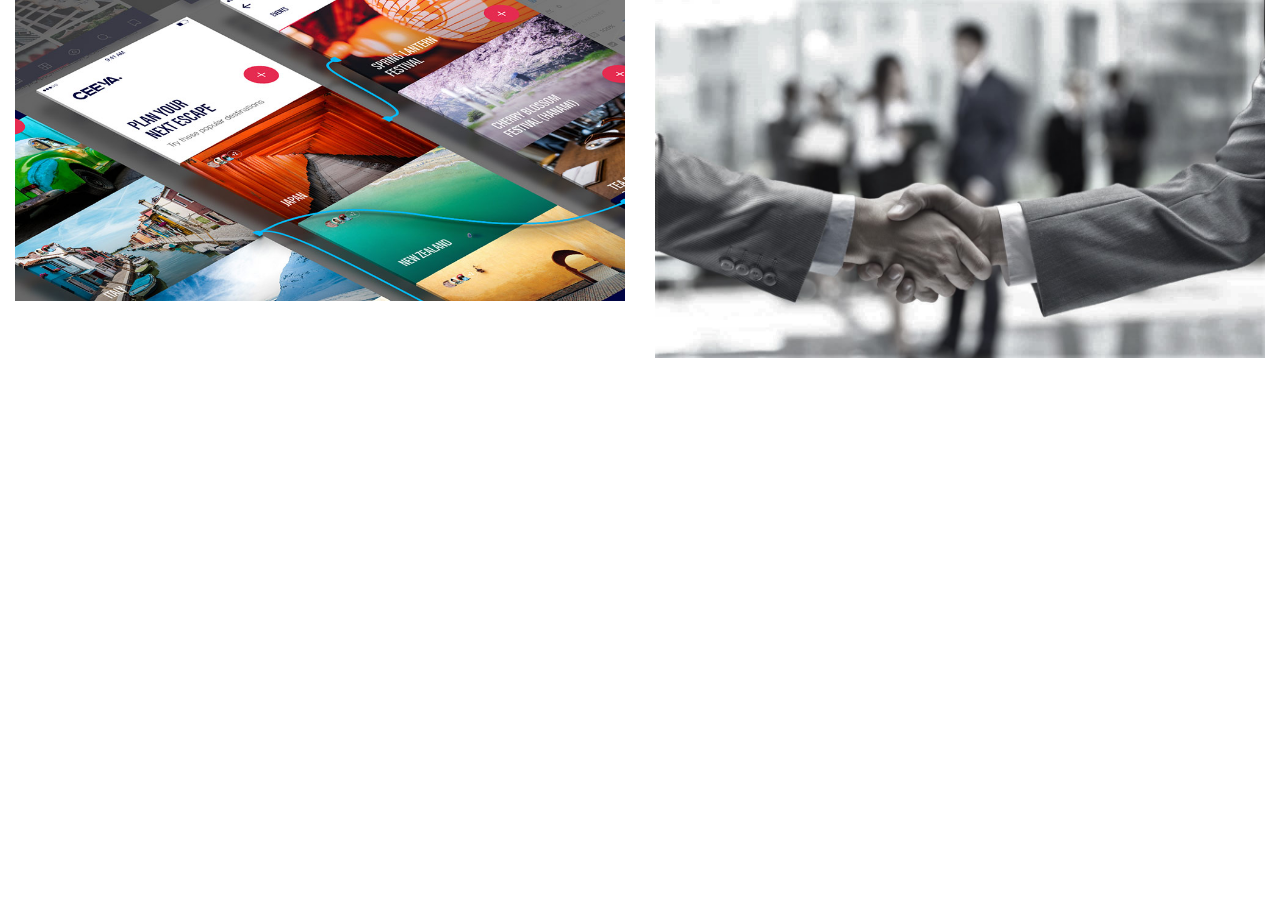
==== commit a0db2654: "Signed-off-by: Luksvelson <lukas_rj2@hotmail.com>" ====
--- a/home.html
+++ b/home.html
@@ -1,59 +1,47 @@
-<!DOCTYPE HTML>
+<!DOCTYPE html>
 <html>
 	<head>
-		<title>Setos Technology Enterprises</title>
-		<meta charset="utf-8" />
-		<meta name="viewport" content="width=device-width, initial-scale=1" />
-		<!--[if lte IE 8]><script src="js/ie/html5shiv.js"></script><![endif]-->
-		<link rel="stylesheet" href="css/main.css" />
-		<!--[if lte IE 9]><link rel="stylesheet" href="css/ie9.css" /><![endif]-->
-		<!--[if lte IE 8]><link rel="stylesheet" href="css/ie8.css" /><![endif]-->
+		<meta charset="utf-8">
+		<meta http-equiv="X-UA-Compatible" content="IE=edge">
+		<title>Odonto Cascadura</title>
+		<!-- Tell the browser to be responsive to screen width -->
+		<meta content="width=device-width, initial-scale=1, maximum-scale=1, user-scalable=no" name="viewport">
+		<!-- Latest compiled and minified CSS -->
+		<link rel="stylesheet" href="http://maxcdn.bootstrapcdn.com/bootstrap/3.3.7/css/bootstrap.min.css">
+		<!-- jQuery library -->
+		<script src="https://ajax.googleapis.com/ajax/libs/jquery/1.11.3/jquery.min.js"></script>
+		<!-- Latest compiled JavaScript -->
+		<script src="http://maxcdn.bootstrapcdn.com/bootstrap/3.3.7/js/bootstrap.min.js"></script>
+		<!-- Google Font -->
+		<link rel="stylesheet" href="https://fonts.googleapis.com/css?family=Source+Sans+Pro:300,400,600,700,300italic,400italic,600italic">
 	</head>
 	<body>
-
-			<section id="sidebar">
-				<div class="inner">
-					<nav>
-						<ul>
-							<li><a href="#home">Home</a></li>
-							<li><a href="#about">Serviços</a></li>
-							<li><a href="#works">Projetos Realizados</a></li>
-							<li><a href="#contact">Contato</a></li>
-						</ul>
-					</nav>
+		<div class="container-fluid">
+			<div class="row">
+				<div class="col-sm-6 clearfix">
+					<div class="news">
+						<div class="img-figure">
+							<a href="#"><img src="images/pic07.jpg" class="img-responsive"></a>
+						</div>
+					</div>
 				</div>
-			</section>
-
-			<div id="wrapper">
-
-					<section id="home" class="wrapper style1 fullscreen fade-up">
-						<div class="inner">
-							<h1>Setos Technology Enterprises</h1>
-							<p>Empresa focada em soluções de tecnologia e consultoria em negócios para pequenas empresas.</p>
-							<ul class="actions">
-								<li><a href="#works" class="button scrolly">Leia mais sobre nossos serviços.</a></li>
-							</ul>
+				<div class="col-sm-6 clearfix">
+					<div class="news">
+						<div class="img-figure">
+							<a href="#"><img src="images/pic08.jpg" class="img-responsive"></a>
 						</div>
-					</section>
-
-					
+					</div>
+				</div>
 			</div>
-
-			<footer id="footer" class="wrapper style1-alt">
-				<div class="inner">
-					<ul class="menu">
-						<li>&copy; Gridgum. All rights reserved.</li>
-					</ul>
-				</div>
-			</footer>
-
-			<script src="js/jquery.min.js"></script>
-			<script src="js/jquery.scrollex.min.js"></script>
-			<script src="js/jquery.scrolly.min.js"></script>
-			<script src="js/skel.min.js"></script>
-			<script src="js/util.js"></script>
-			<!--[if lte IE 8]><script src="js/ie/respond.min.js"></script><![endif]-->
-			<script src="js/main.js"></script>
-
+		</div>
+		<!-- /.container-fluid -->
+		
+		 <!-- Bootstrap core JavaScript
+    ================================================== -->
+    <!-- Placed at the end of the document so the pages load faster -->
+    <script src="https://code.jquery.com/jquery-3.2.1.slim.min.js" integrity="sha384-KJ3o2DKtIkvYIK3UENzmM7KCkRr/rE9/Qpg6aAZGJwFDMVNA/GpGFF93hXpG5KkN" crossorigin="anonymous"></script>
+    <script>window.jQuery || document.write('<script src="../../../../assets/js/vendor/jquery-slim.min.js"><\/script>')</script>
+    <script src="../../../../assets/js/vendor/popper.min.js"></script>
+    <script src="../../../../dist/js/bootstrap.min.js"></script>
 	</body>
 </html>